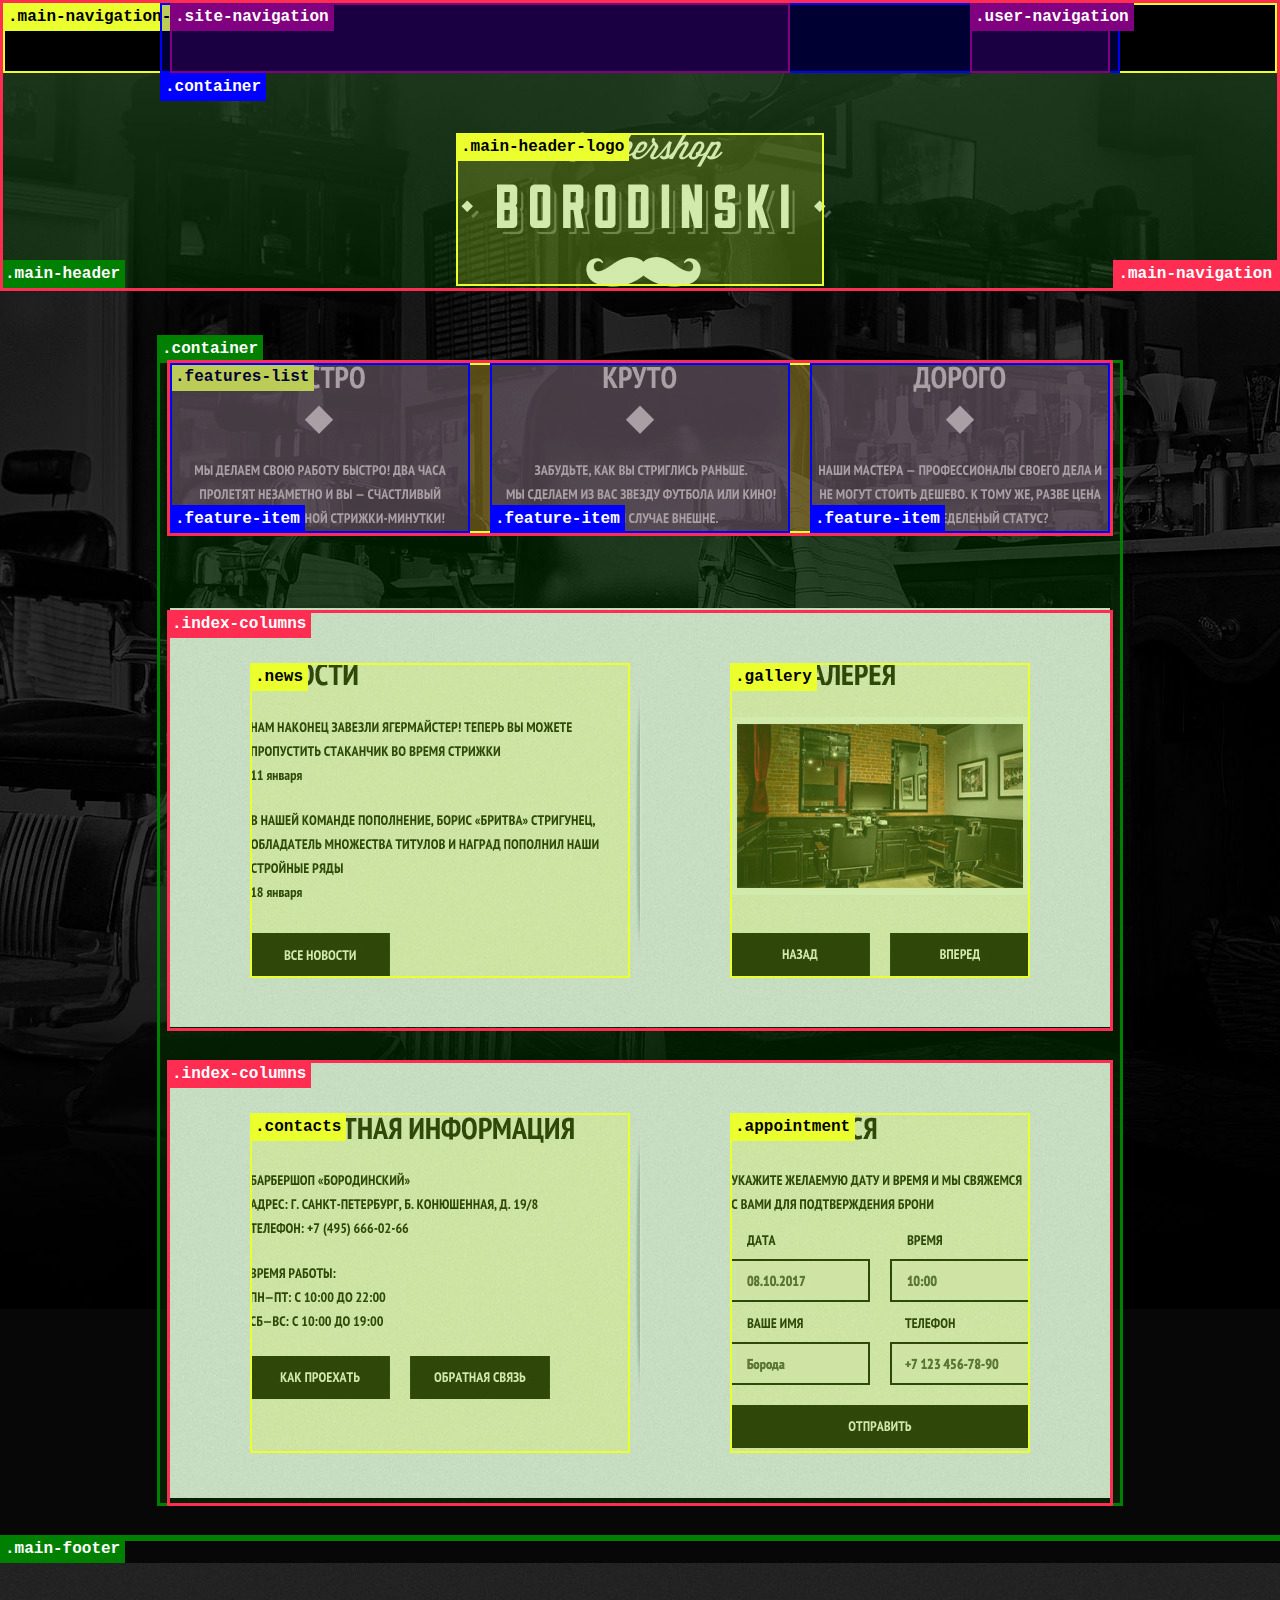
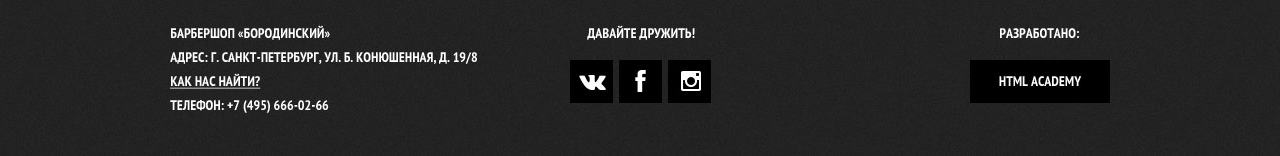
==== index.html @ cd0ef3d3 "Возвращаем в разметку footer." ====
<!DOCTYPE html>
<html lang="ru">
<head>
  <meta charset="UTF-8">
  <title>Барбершоп «Бородинский»</title>
  <link href="https://fonts.googleapis.com/css?family=PT+Sans+Narrow:400,700&amp;subset=latin,cyrillic" rel="stylesheet">
  <link href="css/normalize.css" rel="stylesheet">
  <link rel="stylesheet" href="css/style.css">
  <link href="css/outline.css" rel="stylesheet">

</head>

<body>

  <header class="main-header">
    <nav class="main-navigation">
      <a class="main-header-logo"></a>
      <div class="main-navigation-wrapper">
        <div class="container">
          <ul class="site-navigation"></ul>
          <ul class="user-navigation"></ul>
        </div>
      </div>
    </nav>
  </header>

  <main class="container">
    <section class="features">
      <ul class="features-list">
        <li class="feature-item"></li>
        <li class="feature-item"></li>
        <li class="feature-item"></li>
      </ul>
    </section>
    
    <div class="index-columns">
      <section class="news"></section>
      <section class="gallery"></section>
    </div>

    <div class="index-columns">
      <section class="contacts"></section>
      <section class="appointment"></section>
    </div>
   
  </main>

  <footer class="main-footer">
  </footer>
  
  </body>
  </html>
---- css/style.css ----
body {
    margin: 0;
    padding: 0;
  
    font-family: "PT Sans Narrow", Arial, sans-serif;
    font-size: 14px;
    line-height: 24px;
    font-weight: 700;
    color: #ffffff;
    text-transform: uppercase;
    
    background-color: #000000;
    background-image: url("../img/bg.jpg");
    background-position: top center;
    background-repeat: no-repeat;
}

a {
text-decoration: none;
}

.main-navigation {
    font-size: 16px;
    line-height: 20px;
    color: #ffffff;
  
    background-color: #000000;
}

.site-navigation,
.user-navigation {
  list-style: none;
}

.site-navigation a,
.user-navigation a {
  color: #ffffff;
}

.site-navigation a:hover,
.site-navigation a:focus,
.user-navigation a:hover,
.user-navigation a:focus {
  background-color: #242424;
}

.features-list {
    list-style: none;
}

.feature-item {
    text-align: center;
}
  
.feature-item h3 {
    font-size: 30px;
    line-height: 42px;
}

.index-columns {
    color: #000000;
  
    background-color: #f8f5f2;
    background-image: url("img/pattern-light.jpg");
    background-position: 0 0;
    background-repeat: repeat;
}
  
.index-columns h2 {
    font-size: 30px;
    line-height: 42px;
}

.news-list {
    list-style: none;
}
  
.news-item time {
    text-transform: none;
}

.gallery-content {
    background-color: #cccccc;
    border: 7px solid #ffffff;
}

.appointment-item input {
    font: inherit;
  
    background-color: transparent;
    border: 2px solid #000000;
}

.appointment-item input:focus {
    border-color: #663d15;
}

.page-title {
    font-size: 30px;
    line-height: 42px;
}

.breadcrumbs {
    list-style: none;
}

.breadcrumbs a {
    color: #000000;
}
  
.breadcrumbs a:hover,
.breadcrumbs a:focus {
    text-decoration: underline;
}
  
.breadcrumbs-current {
    color: #aba9a7;
}

.filter fieldset {
    border: none;
}

.filter legend {
    font-size: 24px;
    line-height: 30px;
}

.filter ul {
    list-style: none;
    line-height: 18px;
}

.filter-input:hover + label,
.filter-input:focus + label {
  color: #663d15;
}

.filter-input:disabled + label {
  color: #000000;

  opacity: 0.5;
}

.catalog-list {
    list-style: none;
}
  
.catalog-item {
    background-color: #f8f8f8;
    box-shadow: 0 0 10px rgba(0, 0, 0, 0.1);
}
  
.catalog-item:hover {
    box-shadow: 0 0 10px rgba(0, 0, 0, 0.2);
}

.catalog-item a {
    color: #000000;
}
  
.catalog-item h3 {
    font-size: 14px;
    line-height: 18px;
}

.catalog-category {
    text-transform: none;
}

.catalog-item-price b {
    font-size: 14px;
    line-height: 20px;
    text-align: center;
  
    background-color: #e5e5e5;
}

.catalog-item-price .button {
    line-height: 20px;
    color: #ffffff;
}

.pagination-list {
    list-style: none;
}

.pagination-item a {
    color: #ffffff;
  
    background-color: #000000;
}

.pagination-item a:hover,
.pagination-item a:focus,
.pagination-item a:active {
  background-color: #663d15;
}

.pagination-item-current a {
    color: #000000;
  
    background-color: #ffffff;
}
  
.pagination-item-current a:hover,
.pagination-item-current a:focus,
.pagination-item-current a:active {
    color: #000000;
  
    background-color: #ffffff;
}

.product-photo-preview {
    list-style: none;
}

.product-photo-preview li {
    box-shadow: 0 0 10px 2px rgba(0, 0, 0, 0.1);
}
  
.product-photo-full {
    box-shadow: 0 0 10px 2px rgba(0, 0, 0, 0.1);
}

.product-article {
    text-align: right;
    color: #aeaeae;
}

.product-price b {
    line-height: 20px;
    text-align: center;
  
    background-color: #e5e5e5;
}

.product-info h3 {
    font-size: 24px;
    line-height: 30px;
}
  
.product-info ul {
    list-style: none;
}

.button {
    font: inherit;
  
    text-align: center;
    color: #ffffff;
    vertical-align: middle;
    text-transform: uppercase;
  
    background-color: #000000;
    border: none;
}

.button:hover,
.button:focus,
.button:active {
  background-color: #663d15;
}

.main-footer {
    color: #ffffff;
  
    background-color: #212121;
    background-image: url("img/pattern-dark.jpg");
    background-position: 0 0;
    background-repeat: repeat;
}

.footer-contacts a {
    color: #ffffff;
    text-decoration: underline;
}
  
.footer-contacts a:hover,
.footer-contacts a:focus {
    text-decoration: none;
}

.footer-social {
    text-align: center;
}
  
.footer-social ul {
    list-style: none;
}
  
.social-button {
    color: #ffffff;
}

.footer-copyright {
    text-align: center;
}
  
.footer-copyright .button:hover,
.footer-copyright .button:focus {
    color: #000000;
  
    background-color: #ffffff;
}

.modal {
    color: #000000;
  
    background-color: #f8f3f0;
    background-image: url("img/pattern-light.jpg");
    background-position: 0 0;
    background-repeat: repeat;
}

.modal h2 {
    font-size: 30px;
    line-height: 42px;
}

.login-form input[type="text"],
.login-form input[type="password"] {
  font: inherit;
  color: #000000;
  text-transform: uppercase;

  background-color: #f9f6f3;
  border: 2px solid #000000;
}

.login-form input:focus {
    border-color: #663d15;
}
  
.login-checkbox:hover,
.login-checkbox:focus {
    color: #663d15;
}

.restore {
    color: #000000;
    text-decoration: underline;
}
  
.restore:hover,
.restore:focus {
    text-decoration: none;
}

.inner-page {
    color: #000000;
  
    background-color: #f9f6f3;
    background-image: url("img/pattern-light.jpg");
    background-position: 0 0;
    background-repeat: repeat;
}

/* ----- Сеточные стили ----- */


html,
body {
  min-width: 1122px;
  min-height: 1750px;
}

body {
  /* Временно для сетки */
  background-image: url('../img/barbershop-index-grid.jpg');
  background-size: 1372px auto;
  background-repeat: no-repeat;
}

.container {
    width: 940px;
    margin: 0 auto;
    padding: 0 10px;
}

.main-header {
    margin-bottom: 75px;
  
    /* Временно для сетки */
    min-height: 285px;
}

.main-navigation {
    display: flex;
    flex-direction: column;
    align-items: center;
    /* Временно для сетки */
    min-height: 285px;
    background-color: transparent;
}

.main-header-logo {
    order: 2;
    width: 368px;
    height: 153px;
    
    /* Временно для сетки */
    /* display: block;*/
}

.main-navigation-wrapper {
    width: 100%;
    margin-bottom: 60px;

    background-color: #000000;
    
    /* Временно для сетки */
    min-height: 70px;
}

.main-navigation-wrapper .container {
    display: flex;
    justify-content: space-between;
}

.site-navigation {
    width: 620px;
    margin: 0;
    padding: 0;
    
    list-style: none;
    
    /* Временно для сетки */
    min-height: 70px;
}
  
  .user-navigation {
    width: 140px;
    margin: 0;
    padding: 0;
    
    list-style: none;
    
    /* Временно для сетки */
    min-height: 70px;
}

.features {
    margin-bottom: 80px;
}

.features-list {
    display: flex;
    justify-content: space-between; 
    margin: 0;
    padding: 0;

  list-style: none;
  
    /* Временно для сетки */
    min-height: 170px;
}

.feature-item {
    width: 300px;

    /* Временно для сетки */
    min-height: 170px;
}

.index-columns {
    display: flex;
    justify-content: space-between;
    padding: 50px 80px;
    margin-bottom: 35px;
    /* Временно для сетки */
    background-image: none;
    background-color: transparent;
}
   
   
.news {
    width: 380px;
  
    /* Временно для сетки */
    min-height: 315px;
}
  
.gallery {
    width: 300px;
  
    /* Временно для сетки */
    min-height: 315px;
}

.contacts {
    width: 380px;
  
    /* Временно для сетки */
    min-height: 295px;
}
  
.appointment {
    width: 300px;
  
    /* Временно для сетки */
    min-height: 340px;
}
---- css/outline.css ----
/*======================================
 Системное оформление - не изменять
=======================================*/

body {
  padding: 3px;
}

body > *,
body > * > *,
body > * > * > *,
body > * > * > * > *,
body > * > * > * > * > * {
  position: relative;
}

body > *::before,
body > * > *::before,
body > * > * > *::before,
body > * > * > * > *::before,
body > * > * > * > * > *::before {
  content: "";
  position: absolute;

  height: 24px;
  padding: 2px 5px;

  font-weight: bold;
  font-size: 16px;
  line-height: 24px;
  text-transform: lowercase;
  font-family: "Courier New", monotype;
  white-space: nowrap;
}

body > *::before {
  top: -3px;
  left: -3px;
}

body > * > *::before {
  top: -3px;
  left: -3px;
}

body > * > * > *::before {
  top: 0;
  left: 0;
}

body > * > * > * > *::before {
  top: 0;
  left: 0;
}

body > * > * > * > * > *::before {
  top: 0;
  left: 0;
}

body > * {
  background: rgba(0, 128, 0, 0.2);
  box-shadow: 0 0 0 3px green;
}

body > *::before {
  color: white;

  background: green;
}

body > * > * {
  background: rgba(255, 45, 82, 0.2);
  box-shadow: 0 0 0 3px rgb(255, 45, 82);
}

body > * > *::before {
  color: white;

  background: rgb(255, 45, 82);
}

body > * > * > * {
  background: rgba(234, 255, 45, 0.2);
  box-shadow: inset 0 0 0 2px rgb(234, 255, 45);
}

body > * > * > *::before {
  color: black;

  background: rgb(234, 255, 45);
}

body > * > * > * > * {
  background: rgba(0, 0, 255, 0.2);
  box-shadow: inset 0 0 0 2px blue;
}

body > * > * > * > *::before {
  color: white;

  background: blue;
}

body > * > * > * > * > * {
  background: rgba(128, 0, 128, 0.2);
  box-shadow: inset 0 0 0 2px purple;
}

body > * > * > * > * > *::before {
  color: white;

  background: purple;
}

.main-header::before {
  content: ".main-header";
  top: auto;
  bottom: 0;
}

.container::before {
  content: ".container";
}

main.container::before {
  content: ".container";
  top: -28px;
}

.main-header .container::before {
  top: auto;
  bottom: -28px;
}

.main-navigation::before {
  content: ".main-navigation";
  top: auto;
  left: auto;
  bottom: 0;
  right: 0;
}

.main-navigation-wrapper::before {
  content: ".main-navigation-wrapper";
}

.site-navigation::before {
  content: ".site-navigation";
}

.user-navigation::before {
  content: ".user-navigation";
}

.main-header-logo::before {
  content: ".main-header-logo";
}

.features::before {
  content: ".features";
}

.features-list::before {
  content: ".features-list";
}

.feature-item::before {
  content: ".feature-item";
  top: auto;
  bottom: 0;
}

.index-columns::before {
  content: ".index-columns";
}

.news::before {
  content: ".news";
}

.gallery::before {
  content: ".gallery";
}

.contacts::before {
  content: ".contacts";
}

.appointment::before {
  content: ".appointment";
}

.main-footer::before {
  content: ".main-footer";
}

.main-footer .container::before {
  top: -28px;
}

.footer-contacts::before {
  content: ".footer-contacts";
}

.footer-social::before {
  content: ".footer-social";
}

.footer-copyright::before {
  content: ".footer-copyright";
}

.breadcrumbs::before {
  content: ".breadcrumbs";
}

.page-title::before {
  content: ".page-title";
}

.catalog-columns::before {
  content: ".catalog-columns";
  top: -28px;
}

.filters::before {
  content: ".filters";
}

.catalog::before {
  content: '.catalog';
}

.catalog-list::before {
  content: ".catalog-list";
}

.catalog-item::before {
  content: ".catalog-item";
  top: auto;
  bottom: 0;
}

.pagination-list::before {
  content: ".pagination-list";
}

.product-photos::before {
  content: ".product-photos";
}

.product-info::before {
  content: ".product-info";
}
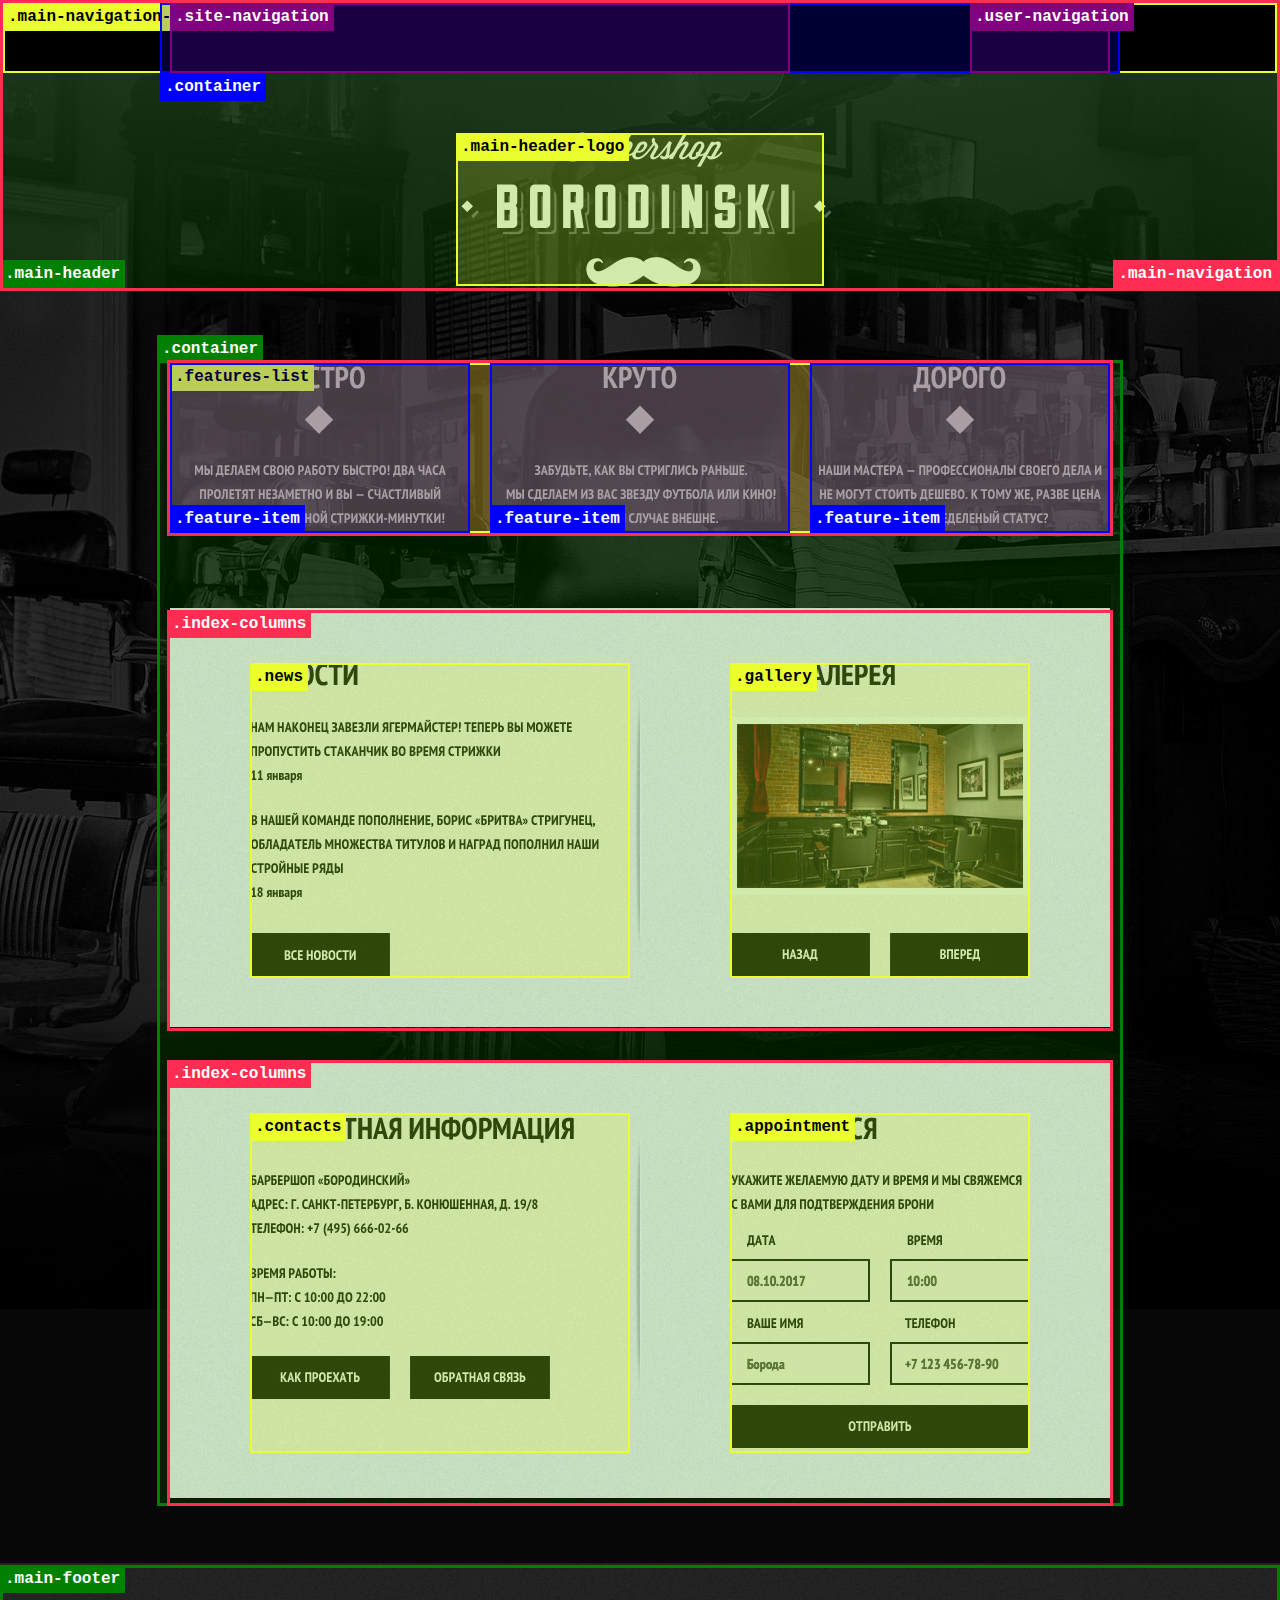
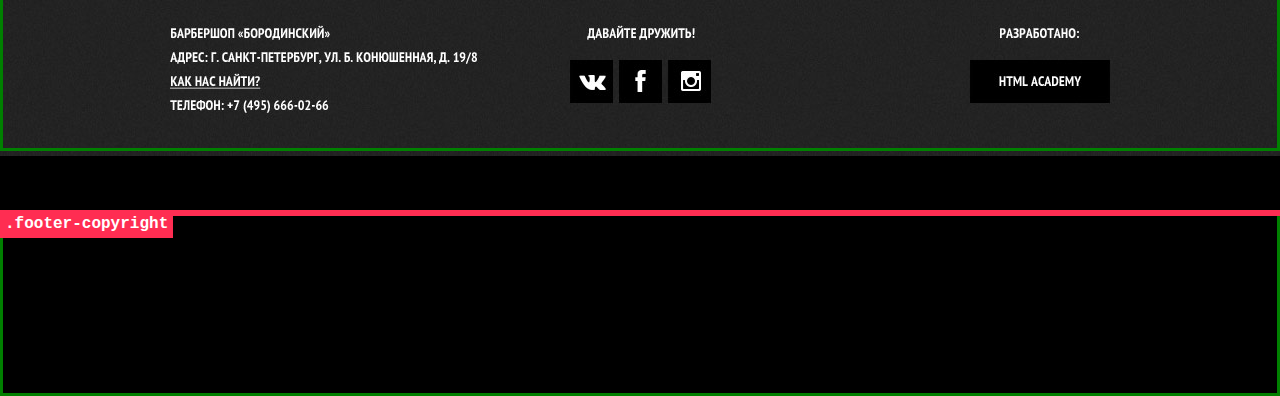
==== commit f7530ba3: "Возвращаем в разметку содержимое этого раздела." ====
--- a/index.html
+++ b/index.html
@@ -46,6 +46,10 @@
   </main>
 
   <footer class="main-footer">
+  </footer><footer class="main-footer">
+    <p class="footer-contacts"></p>
+    <div class="footer-social"></div>
+    <p class="footer-copyright"></p>
   </footer>
   
   </body>
--- a/css/style.css
+++ b/css/style.css
@@ -500,4 +500,12 @@
   
     /* Временно для сетки */
     min-height: 340px;
-}+}
+
+.main-footer {
+    margin-top: 65px;
+ 
+    /* Временно для сетки */
+    background: none;
+    min-height: 180px;
+ }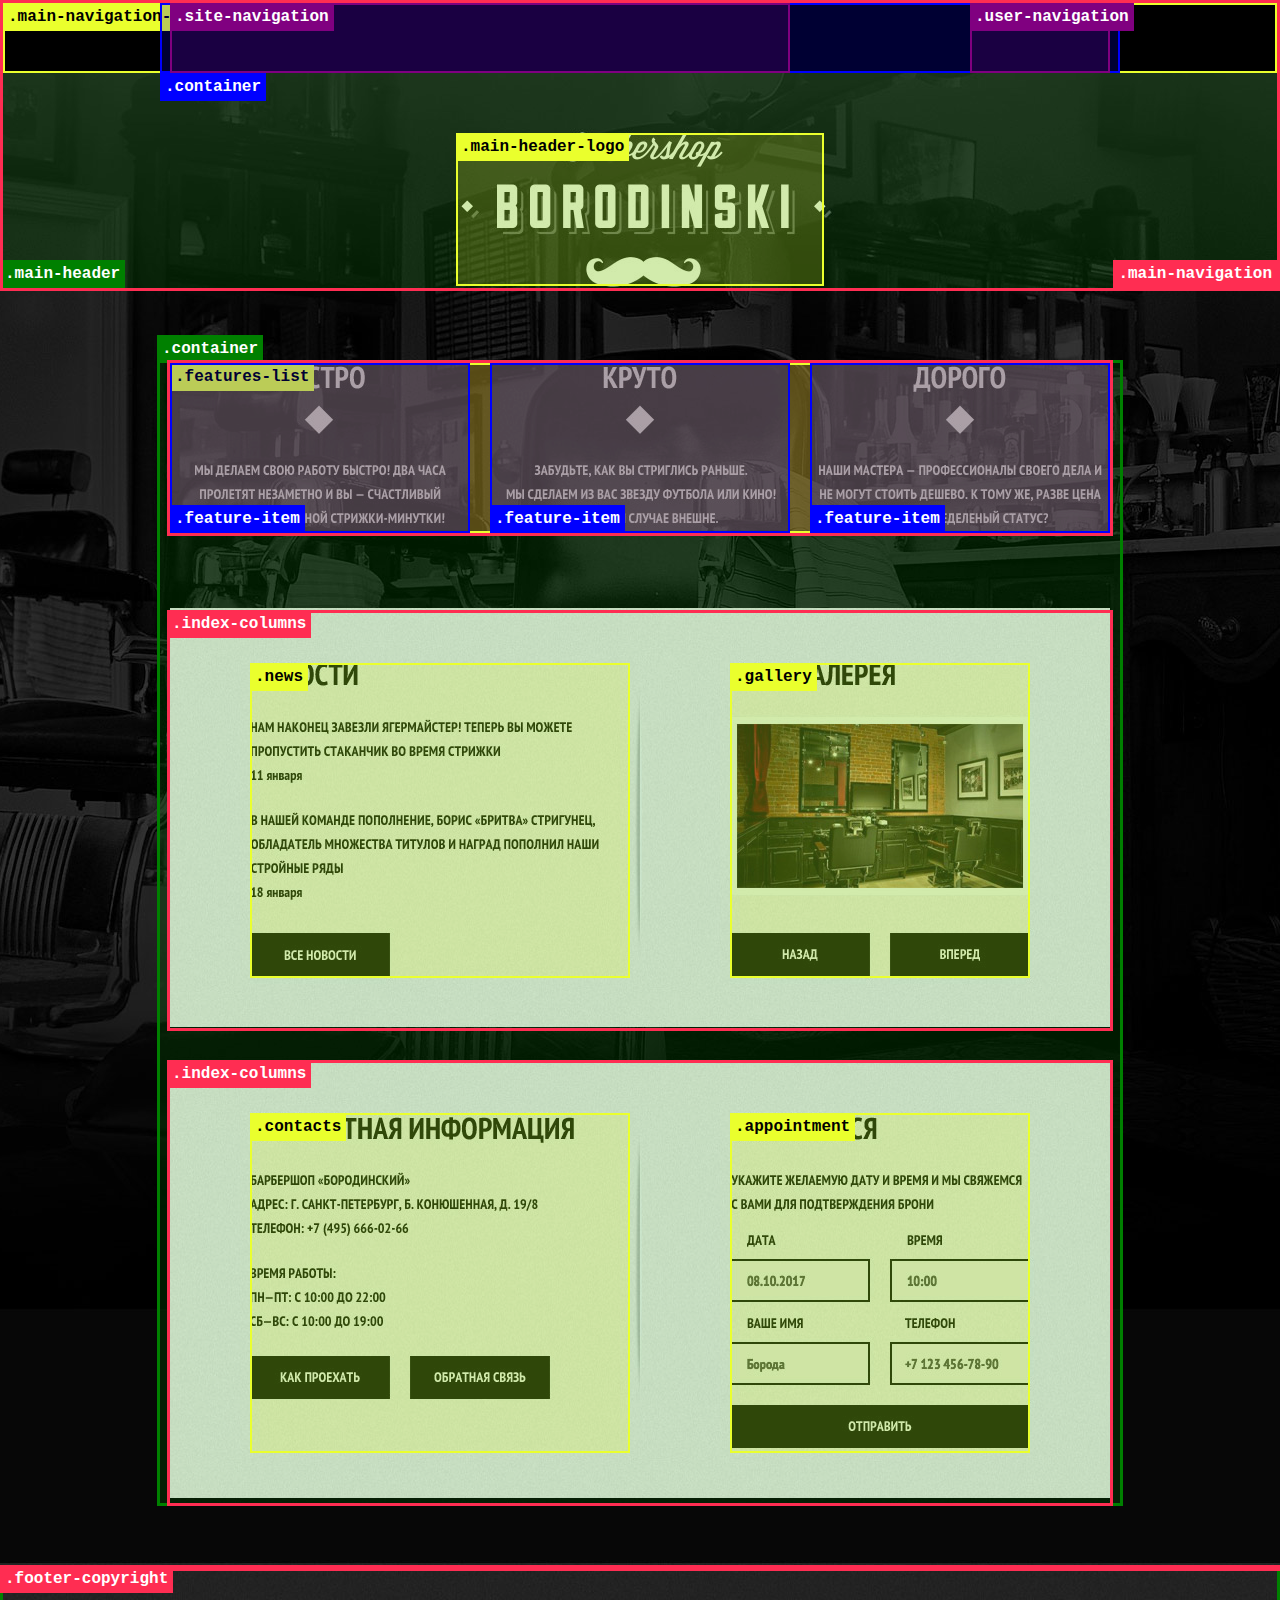
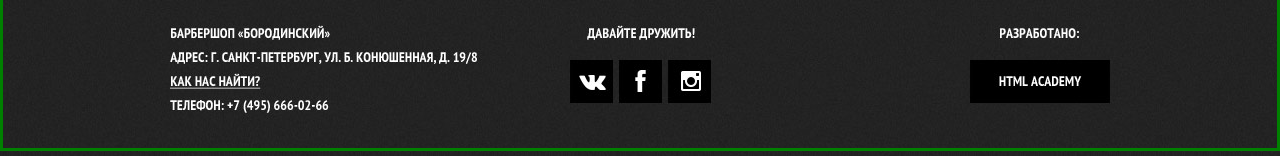
==== commit afd023c6: "Возвращаем в разметку содержимое этого раздела." ====
--- a/index.html
+++ b/index.html
@@ -46,7 +46,6 @@
   </main>
 
   <footer class="main-footer">
-  </footer><footer class="main-footer">
     <p class="footer-contacts"></p>
     <div class="footer-social"></div>
     <p class="footer-copyright"></p>
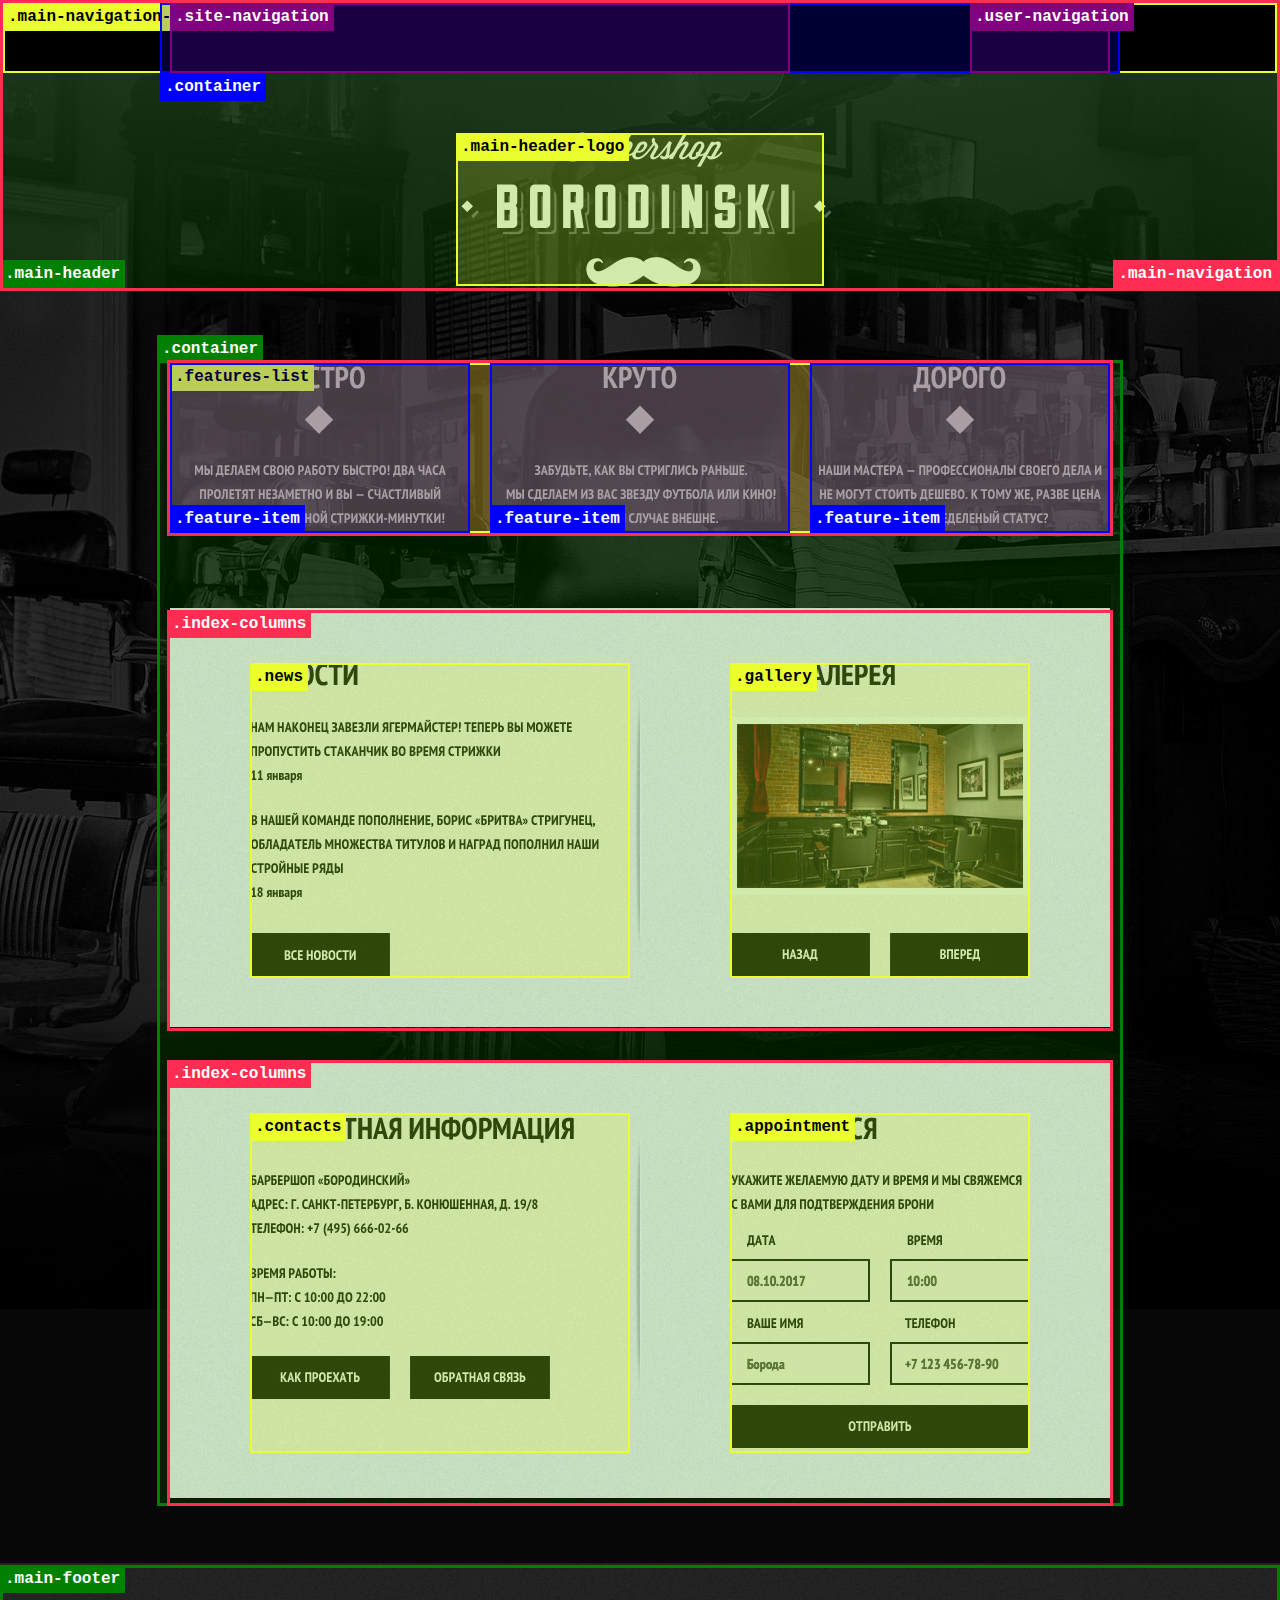
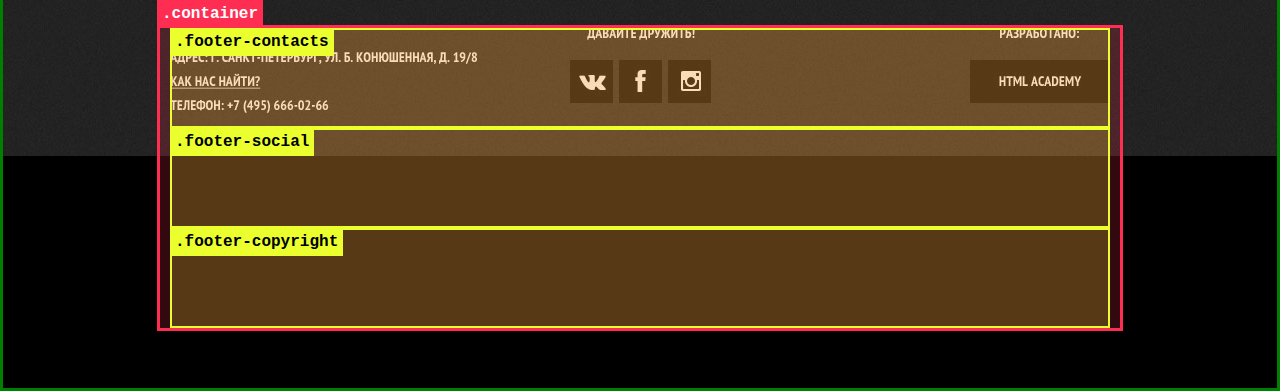
==== commit 378898bf: "Чтобы расположить элементы, как в макете, необходимо добавить обертку, которая будет служить контейн" ====
--- a/index.html
+++ b/index.html
@@ -46,9 +46,11 @@
   </main>
 
   <footer class="main-footer">
-    <p class="footer-contacts"></p>
-    <div class="footer-social"></div>
-    <p class="footer-copyright"></p>
+    <div class="container">
+      <p class="footer-contacts"></p>
+      <div class="footer-social"></div>
+      <p class="footer-copyright"></p>
+    </div>
   </footer>
   
   </body>
--- a/css/style.css
+++ b/css/style.css
@@ -503,9 +503,29 @@
 }
 
 .main-footer {
+    padding: 60px 0;
     margin-top: 65px;
  
     /* Временно для сетки */
     background: none;
     min-height: 180px;
- }+ }
+
+ .footer-contacts {
+    margin: 0;
+  
+    /* Временно для сетки */
+    min-height: 100px;
+}
+  
+.footer-social {
+    /* Временно для сетки */
+    min-height: 100px;
+}
+  
+.footer-copyright {
+    margin: 0;
+  
+    /* Временно для сетки */
+    min-height: 100px;
+}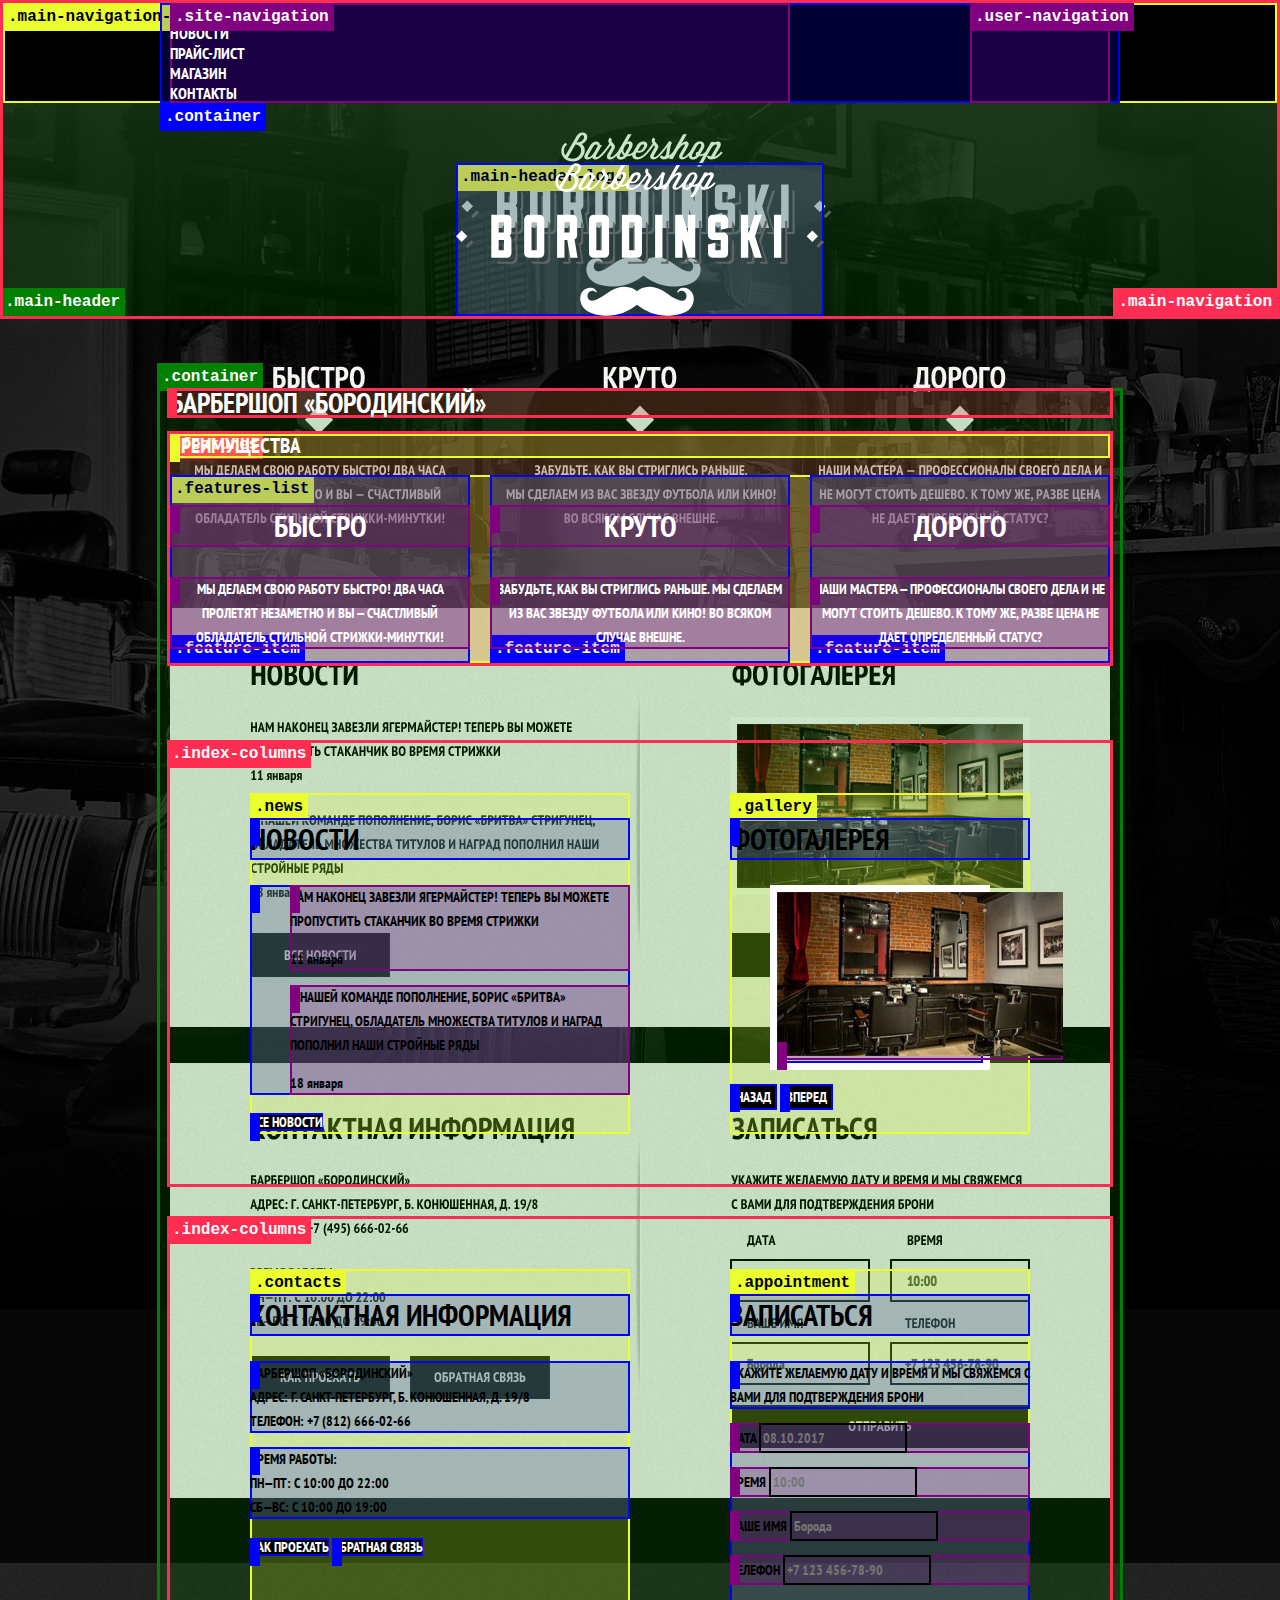
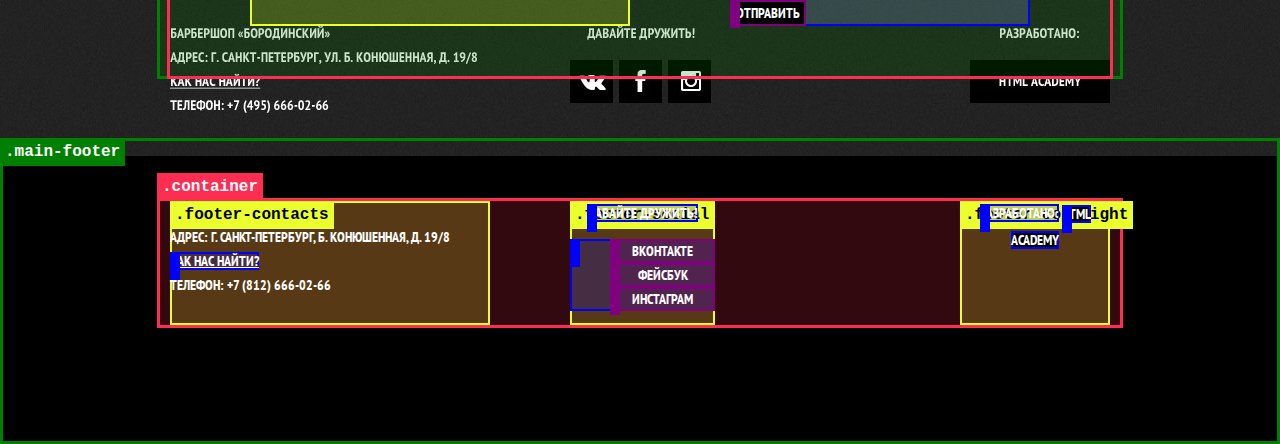
==== commit 2e1dbb0d: "Теперь вернем всю разметку страницы" ====
--- a/index.html
+++ b/index.html
@@ -14,42 +14,137 @@
 
   <header class="main-header">
     <nav class="main-navigation">
-      <a class="main-header-logo"></a>
+      <a class="main-header-logo">
+        <img src="img/index-logo.svg" width="368" height="153" alt="Логотип барбершопа «Бородинский»">
+      </a>
       <div class="main-navigation-wrapper">
         <div class="container">
-          <ul class="site-navigation"></ul>
-          <ul class="user-navigation"></ul>
+          <ul class="site-navigation">
+            <li><a href="info.html">Информация</a></li>
+            <li><a href="news.html">Новости</a></li>
+            <li><a href="price.html">Прайс-лист</a></li>
+            <li><a href="catalog.html">Магазин</a></li>
+            <li><a href="contacts.html">Контакты</a></li>
+          </ul>
+          <ul class="user-navigation">
+            <li><a class="login-link" href="login.html">Вход</a></li>
+          </ul>
         </div>
       </div>
     </nav>
   </header>
-
+  
   <main class="container">
+    
+    <h1 class="visually-hidden">Барбершоп «Бородинский»</h1>
+    
     <section class="features">
+      <h2 class="visually-hidden">Преимущества</h2>
       <ul class="features-list">
-        <li class="feature-item"></li>
-        <li class="feature-item"></li>
-        <li class="feature-item"></li>
+        <li class="feature-item">
+          <h3>Быстро</h3>
+          <p>Мы делаем свою работу быстро! Два часа пролетят незаметно и вы — счастливый обладатель стильной стрижки-минутки!</p>
+        </li>
+        <li class="feature-item">
+          <h3>Круто</h3>
+          <p>Забудьте, как вы стриглись раньше. Мы сделаем из вас звезду футбола или кино! Во всяком случае внешне.</p>
+        </li>
+        <li class="feature-item">
+          <h3>Дорого</h3>
+          <p>Наши мастера — профессионалы своего дела и не могут стоить дешево. К тому же, разве цена не дает определенный статус?</p>
+        </li>
       </ul>
     </section>
     
     <div class="index-columns">
-      <section class="news"></section>
-      <section class="gallery"></section>
+      <section class="news">
+        <h2>Новости</h2>
+        <ul class="news-list">
+          <li class="news-item">
+            <p>Нам наконец завезли Ягермайстер! Теперь вы можете пропустить стаканчик во время стрижки</p>
+            <time datetime="2016-01-11">11 января</time>
+          </li>
+          <li class="news-item">
+            <p>В нашей команде пополнение, Борис «Бритва» Стригунец, обладатель множества титулов и наград пополнил наши стройные ряды</p>
+            <time datetime="2016-01-18">18 января</time>
+          </li>
+        </ul>
+        <a class="button" href="news.html">Все новости</a>
+      </section>
+  
+      <section class="gallery">
+        <h2>Фотогалерея</h2>
+        <figure class="gallery-content">
+          <a href="#"><img src="img/studio.jpg" width="286" height="164" alt="Интерьер"></a>
+        </figure>
+        <button class="button gallery-button gallery-button-back" type="button">Назад</button>
+        <button class="button gallery-button gallery-button-next" type="button">Вперед</button>
+      </section>
     </div>
-
+  
     <div class="index-columns">
-      <section class="contacts"></section>
-      <section class="appointment"></section>
+      <section class="contacts">
+        <h2>Контактная информация</h2>
+        <p>
+          Барбершоп «Бородинский»<br>
+          Адрес: г. Санкт-Петербург, Б. Конюшенная, д. 19/8<br>
+          Телефон: +7 (812) 666-02-66
+        </p>
+        <p>
+          Время работы:<br>
+          пн—пт: с 10:00 до 22:00<br>
+          сб—вс: с 10:00 до 19:00
+        </p>
+        <a class="button" href="map.html">Как проехать</a>
+        <a class="button" href="contacts.html">Обратная связь</a>
+      </section>
+  
+      <section class="appointment">
+        <h2>Записаться</h2>
+        <p class="appointment-info">Укажите желаемую дату и время и мы свяжемся с вами для подтверждения брони</p>
+        <form class="appointment-form" action="https://echo.htmlacademy.ru" method="post">
+          <p class="appointment-item">
+            <label for="appointment-date">Дата</label>
+            <input id="appointment-date" type="text" name="date" value="" placeholder="08.10.2017">
+          </p>
+          <p class="appointment-item">
+            <label for="appointment-time">Время</label>
+            <input id="appointment-time" type="text" name="time" value="" placeholder="10:00">
+          </p>
+          <p class="appointment-item">
+            <label for="appointment-name">Ваше имя</label>
+            <input id="appointment-name" type="text" name="name" value="" placeholder="Борода">
+          </p>
+          <p class="appointment-item">
+            <label for="appointment-phone">Телефон</label>
+            <input id="appointment-phone" type="tel" name="phone" value="" placeholder="+7 123 456-78-90">
+          </p>
+          <button class="button" type="submit">Отправить</button>
+        </form>
+      </section>
     </div>
-   
+  
   </main>
-
+  
   <footer class="main-footer">
     <div class="container">
-      <p class="footer-contacts"></p>
-      <div class="footer-social"></div>
-      <p class="footer-copyright"></p>
+      <p class="footer-contacts">
+      Барбершоп «Бородинский»<br>
+      Адрес: г. Санкт-Петербург, Б. Конюшенная, д. 19/8<br>
+      <a href="map.html">Как нас найти?</a><br>
+      Телефон: +7 (812) 666-02-66
+    </p>
+    <div class="footer-social">
+      <b>Давайте дружить!</b>
+      <ul>
+        <li><a class="social-button" href="#">Вконтакте</a></li>
+        <li><a class="social-button" href="#">Фейсбук</a></li>
+        <li><a class="social-button" href="#">Инстаграм</a></li>
+      </ul>
+    </div>
+    <p class="footer-copyright">
+      <b>Разработано:</b> <a class="button" href="https://htmlacademy.ru">HTML Academy</a>
+    </p>
     </div>
   </footer>
   
--- a/css/style.css
+++ b/css/style.css
@@ -511,20 +511,30 @@
     min-height: 180px;
  }
 
+ .main-footer .container {
+    display: flex;
+}
+
  .footer-contacts {
+    width: 320px;
     margin: 0;
+    margin-right: 80px;
   
     /* Временно для сетки */
     min-height: 100px;
 }
   
 .footer-social {
+    width: 145px;
+  
     /* Временно для сетки */
     min-height: 100px;
 }
   
 .footer-copyright {
+    width: 150px;
     margin: 0;
+    margin-left: auto;
   
     /* Временно для сетки */
     min-height: 100px;
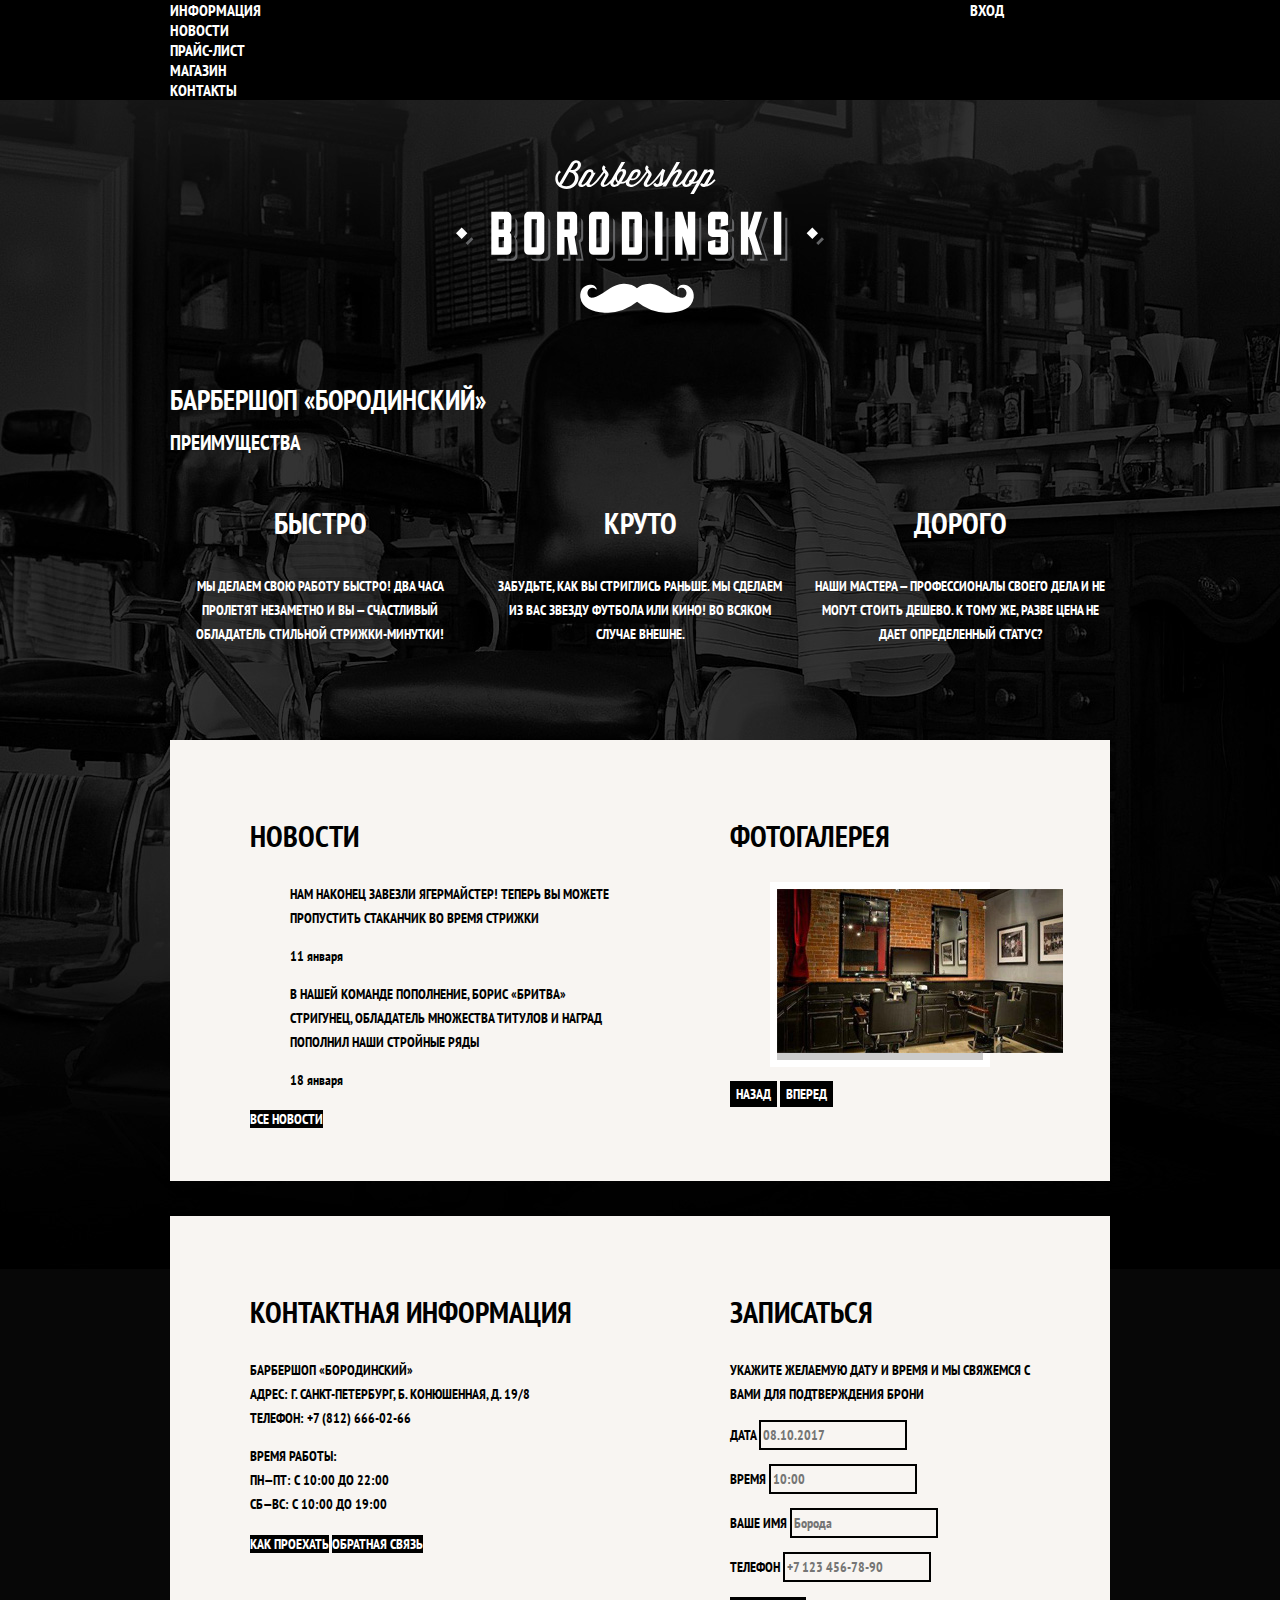
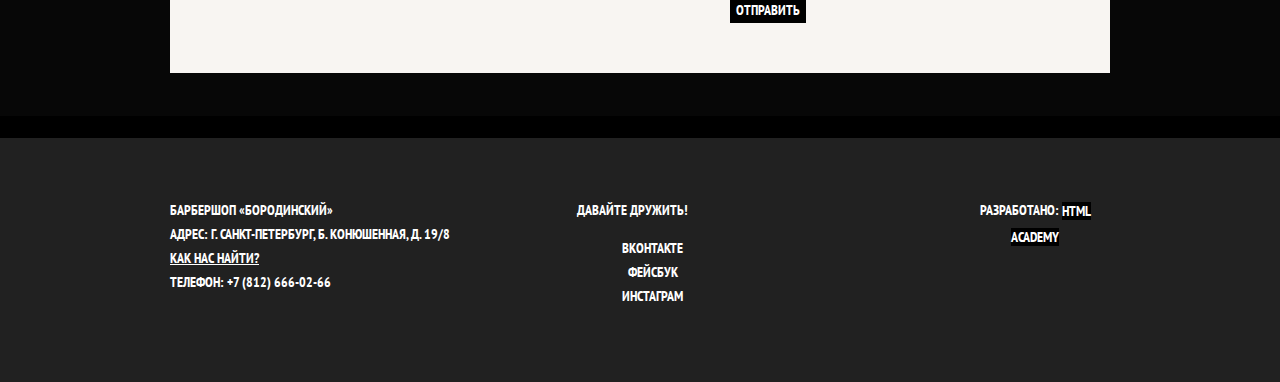
==== commit 676d5821: "Объединим все стили в общий файл, уберем вспомогательный фон и файл с подсветкой блоков." ====
--- a/index.html
+++ b/index.html
@@ -6,7 +6,7 @@
   <link href="https://fonts.googleapis.com/css?family=PT+Sans+Narrow:400,700&amp;subset=latin,cyrillic" rel="stylesheet">
   <link href="css/normalize.css" rel="stylesheet">
   <link rel="stylesheet" href="css/style.css">
-  <link href="css/outline.css" rel="stylesheet">
+  
 
 </head>
 
--- a/css/style.css
+++ b/css/style.css
@@ -8,534 +8,399 @@
     font-weight: 700;
     color: #ffffff;
     text-transform: uppercase;
-    
+  
     background-color: #000000;
     background-image: url("../img/bg.jpg");
     background-position: top center;
     background-repeat: no-repeat;
-}
-
-a {
-text-decoration: none;
-}
-
-.main-navigation {
+  }
+  
+  .inner-page {
+    color: #000000;
+  
+    background-color: #f9f6f3;
+    background-image: url("img/pattern-light.jpg");
+    background-position: 0 0;
+    background-repeat: repeat;
+  }
+  
+  .main-header {
+    margin-bottom: 75px;
+  }
+  
+  a {
+    text-decoration: none;
+  }
+  
+  .button {
+    font: inherit;
+  
+    text-align: center;
+    color: #ffffff;
+    vertical-align: middle;
+    text-transform: uppercase;
+  
+    background-color: #000000;
+    border: none;
+  }
+  
+  .button:hover,
+  .button:focus,
+  .button:active {
+    background-color: #663d15;
+  }
+  
+  .main-navigation {
+    display: flex;
+    flex-direction: column;
+    align-items: center;
+    
     font-size: 16px;
     line-height: 20px;
     color: #ffffff;
   
+    background-color: transparent;
+  }
+  
+  .main-header-logo {
+    order: 2;
+    width: 368px;
+    height: 153px;
+  }
+  
+  .main-navigation-wrapper {
+    width: 100%;
+    margin-bottom: 60px;
+    
     background-color: #000000;
-}
-
-.site-navigation,
-.user-navigation {
-  list-style: none;
-}
-
-.site-navigation a,
-.user-navigation a {
-  color: #ffffff;
-}
-
-.site-navigation a:hover,
-.site-navigation a:focus,
-.user-navigation a:hover,
-.user-navigation a:focus {
-  background-color: #242424;
-}
-
-.features-list {
-    list-style: none;
-}
-
-.feature-item {
-    text-align: center;
-}
-  
-.feature-item h3 {
+  }
+  
+  .main-navigation-wrapper .container {
+    display: flex;
+    justify-content: space-between;
+  }
+  
+  
+  .site-navigation,
+  .user-navigation {
+    list-style: none;
+    margin: 0;
+    padding: 0;
+  }
+  
+  .site-navigation {
+    width: 620px;
+  }
+  
+  .user-navigation {
+    width: 140px;
+  }
+  
+  .site-navigation a,
+  .user-navigation a {
+    color: #ffffff;
+  }
+  
+  .site-navigation a:hover,
+  .site-navigation a:focus,
+  .user-navigation a:hover,
+  .user-navigation a:focus {
+    background-color: #242424;
+  }
+  
+  .container {
+    width: 940px;
+    margin: 0 auto;
+    padding: 0 10px;
+  }
+  
+  .features {
+    margin-bottom: 80px;
+  }
+  
+  .features-list {
+    display: flex;
+    justify-content: space-between;
+    margin: 0;
+    padding: 0;
+  
+    list-style: none;
+  }
+  
+  .feature-item {
+    width: 300px;
+    text-align: center;
+  }
+  
+  .feature-item h3 {
     font-size: 30px;
     line-height: 42px;
-}
-
-.index-columns {
+  }
+  
+  .index-columns {
+    display: flex;
+    justify-content: space-between;
+    padding: 50px 80px;
+    margin-bottom: 35px;
+    
     color: #000000;
   
     background-color: #f8f5f2;
     background-image: url("img/pattern-light.jpg");
     background-position: 0 0;
     background-repeat: repeat;
-}
-  
-.index-columns h2 {
+  }
+  
+  .index-columns h2 {
     font-size: 30px;
     line-height: 42px;
-}
-
-.news-list {
-    list-style: none;
-}
-  
-.news-item time {
+  }
+  
+  .news {
+    width: 380px;
+  }
+  
+  .news-list {
+    list-style: none;
+  }
+  
+  .news-item time {
     text-transform: none;
-}
-
-.gallery-content {
+  }
+  
+  .gallery {
+    width: 300px;
+  }
+  
+  .gallery-content {
     background-color: #cccccc;
     border: 7px solid #ffffff;
-}
-
-.appointment-item input {
+  }
+  
+  .contacts {
+    width: 380px;
+  }
+  
+  .appointment {
+    width: 300px;
+  }
+  
+  .appointment-item input {
     font: inherit;
   
     background-color: transparent;
     border: 2px solid #000000;
-}
-
-.appointment-item input:focus {
+  }
+  
+  .appointment-item input:focus {
     border-color: #663d15;
-}
-
-.page-title {
+  }
+  
+  .page-title {
     font-size: 30px;
     line-height: 42px;
-}
-
-.breadcrumbs {
-    list-style: none;
-}
-
-.breadcrumbs a {
-    color: #000000;
-}
-  
-.breadcrumbs a:hover,
-.breadcrumbs a:focus {
+  }
+  
+  .breadcrumbs {
+    list-style: none;
+  }
+  
+  .breadcrumbs a {
+    color: #000000;
+  }
+  
+  .breadcrumbs a:hover,
+  .breadcrumbs a:focus {
     text-decoration: underline;
-}
-  
-.breadcrumbs-current {
+  }
+  
+  .breadcrumbs-current {
     color: #aba9a7;
-}
-
-.filter fieldset {
+  }
+  
+  .filter fieldset {
     border: none;
-}
-
-.filter legend {
+  }
+  
+  .filter legend {
     font-size: 24px;
     line-height: 30px;
-}
-
-.filter ul {
+  }
+  
+  .filter ul {
     list-style: none;
     line-height: 18px;
-}
-
-.filter-input:hover + label,
-.filter-input:focus + label {
-  color: #663d15;
-}
-
-.filter-input:disabled + label {
-  color: #000000;
-
-  opacity: 0.5;
-}
-
-.catalog-list {
-    list-style: none;
-}
-  
-.catalog-item {
+  }
+  
+  .filter-input:hover + label,
+  .filter-input:focus + label {
+    color: #663d15;
+  }
+  
+  .filter-input:disabled + label {
+    color: #000000;
+  
+    opacity: 0.5;
+  }
+  
+  .catalog-list {
+    list-style: none;
+  }
+  
+  .catalog-item {
     background-color: #f8f8f8;
     box-shadow: 0 0 10px rgba(0, 0, 0, 0.1);
-}
-  
-.catalog-item:hover {
+  }
+  
+  .catalog-item:hover {
     box-shadow: 0 0 10px rgba(0, 0, 0, 0.2);
-}
-
-.catalog-item a {
-    color: #000000;
-}
-  
-.catalog-item h3 {
+  }
+  
+  .catalog-item a {
+    color: #000000;
+  }
+  
+  .catalog-item h3 {
     font-size: 14px;
     line-height: 18px;
-}
-
-.catalog-category {
+  }
+  
+  .catalog-category {
     text-transform: none;
-}
-
-.catalog-item-price b {
+  }
+  
+  .catalog-item-price b {
     font-size: 14px;
     line-height: 20px;
     text-align: center;
   
     background-color: #e5e5e5;
-}
-
-.catalog-item-price .button {
+  }
+  
+  .catalog-item-price .button {
     line-height: 20px;
     color: #ffffff;
-}
-
-.pagination-list {
-    list-style: none;
-}
-
-.pagination-item a {
+  }
+  
+  .pagination-list {
+    list-style: none;
+  }
+  
+  .pagination-item a {
     color: #ffffff;
   
     background-color: #000000;
-}
-
-.pagination-item a:hover,
-.pagination-item a:focus,
-.pagination-item a:active {
-  background-color: #663d15;
-}
-
-.pagination-item-current a {
+  }
+  
+  .pagination-item a:hover,
+  .pagination-item a:focus,
+  .pagination-item a:active {
+    background-color: #663d15;
+  }
+  
+  .pagination-item-current a {
     color: #000000;
   
     background-color: #ffffff;
-}
-  
-.pagination-item-current a:hover,
-.pagination-item-current a:focus,
-.pagination-item-current a:active {
+  }
+  
+  .pagination-item-current a:hover,
+  .pagination-item-current a:focus,
+  .pagination-item-current a:active {
     color: #000000;
   
     background-color: #ffffff;
-}
-
-.product-photo-preview {
-    list-style: none;
-}
-
-.product-photo-preview li {
+  }
+  
+  .product-photo-preview {
+    list-style: none;
+  }
+  
+  .product-photo-preview li {
     box-shadow: 0 0 10px 2px rgba(0, 0, 0, 0.1);
-}
-  
-.product-photo-full {
+  }
+  
+  .product-photo-full {
     box-shadow: 0 0 10px 2px rgba(0, 0, 0, 0.1);
-}
-
-.product-article {
+  }
+  
+  .product-article {
     text-align: right;
     color: #aeaeae;
-}
-
-.product-price b {
+  }
+  
+  .product-price b {
     line-height: 20px;
     text-align: center;
   
     background-color: #e5e5e5;
-}
-
-.product-info h3 {
+  }
+  
+  .product-info h3 {
     font-size: 24px;
     line-height: 30px;
-}
-  
-.product-info ul {
-    list-style: none;
-}
-
-.button {
-    font: inherit;
-  
-    text-align: center;
-    color: #ffffff;
-    vertical-align: middle;
-    text-transform: uppercase;
-  
-    background-color: #000000;
-    border: none;
-}
-
-.button:hover,
-.button:focus,
-.button:active {
-  background-color: #663d15;
-}
-
-.main-footer {
+  }
+  
+  .product-info ul {
+    list-style: none;
+  }
+  
+  .main-footer {
+    margin-top: 65px;
+    padding: 60px 0;
+    
     color: #ffffff;
   
     background-color: #212121;
     background-image: url("img/pattern-dark.jpg");
     background-position: 0 0;
     background-repeat: repeat;
-}
-
-.footer-contacts a {
-    color: #ffffff;
-    text-decoration: underline;
-}
-  
-.footer-contacts a:hover,
-.footer-contacts a:focus {
-    text-decoration: none;
-}
-
-.footer-social {
-    text-align: center;
-}
-  
-.footer-social ul {
-    list-style: none;
-}
-  
-.social-button {
-    color: #ffffff;
-}
-
-.footer-copyright {
-    text-align: center;
-}
-  
-.footer-copyright .button:hover,
-.footer-copyright .button:focus {
-    color: #000000;
-  
-    background-color: #ffffff;
-}
-
-.modal {
-    color: #000000;
-  
-    background-color: #f8f3f0;
-    background-image: url("img/pattern-light.jpg");
-    background-position: 0 0;
-    background-repeat: repeat;
-}
-
-.modal h2 {
-    font-size: 30px;
-    line-height: 42px;
-}
-
-.login-form input[type="text"],
-.login-form input[type="password"] {
-  font: inherit;
-  color: #000000;
-  text-transform: uppercase;
-
-  background-color: #f9f6f3;
-  border: 2px solid #000000;
-}
-
-.login-form input:focus {
-    border-color: #663d15;
-}
-  
-.login-checkbox:hover,
-.login-checkbox:focus {
-    color: #663d15;
-}
-
-.restore {
-    color: #000000;
-    text-decoration: underline;
-}
-  
-.restore:hover,
-.restore:focus {
-    text-decoration: none;
-}
-
-.inner-page {
-    color: #000000;
-  
-    background-color: #f9f6f3;
-    background-image: url("img/pattern-light.jpg");
-    background-position: 0 0;
-    background-repeat: repeat;
-}
-
-/* ----- Сеточные стили ----- */
-
-
-html,
-body {
-  min-width: 1122px;
-  min-height: 1750px;
-}
-
-body {
-  /* Временно для сетки */
-  background-image: url('../img/barbershop-index-grid.jpg');
-  background-size: 1372px auto;
-  background-repeat: no-repeat;
-}
-
-.container {
-    width: 940px;
-    margin: 0 auto;
-    padding: 0 10px;
-}
-
-.main-header {
-    margin-bottom: 75px;
-  
-    /* Временно для сетки */
-    min-height: 285px;
-}
-
-.main-navigation {
+  }
+  
+  .main-footer .container {
     display: flex;
-    flex-direction: column;
-    align-items: center;
-    /* Временно для сетки */
-    min-height: 285px;
-    background-color: transparent;
-}
-
-.main-header-logo {
-    order: 2;
-    width: 368px;
-    height: 153px;
-    
-    /* Временно для сетки */
-    /* display: block;*/
-}
-
-.main-navigation-wrapper {
-    width: 100%;
-    margin-bottom: 60px;
-
-    background-color: #000000;
-    
-    /* Временно для сетки */
-    min-height: 70px;
-}
-
-.main-navigation-wrapper .container {
-    display: flex;
-    justify-content: space-between;
-}
-
-.site-navigation {
-    width: 620px;
-    margin: 0;
-    padding: 0;
-    
-    list-style: none;
-    
-    /* Временно для сетки */
-    min-height: 70px;
-}
-  
-  .user-navigation {
-    width: 140px;
-    margin: 0;
-    padding: 0;
-    
-    list-style: none;
-    
-    /* Временно для сетки */
-    min-height: 70px;
-}
-
-.features {
-    margin-bottom: 80px;
-}
-
-.features-list {
-    display: flex;
-    justify-content: space-between; 
-    margin: 0;
-    padding: 0;
-
-  list-style: none;
-  
-    /* Временно для сетки */
-    min-height: 170px;
-}
-
-.feature-item {
-    width: 300px;
-
-    /* Временно для сетки */
-    min-height: 170px;
-}
-
-.index-columns {
-    display: flex;
-    justify-content: space-between;
-    padding: 50px 80px;
-    margin-bottom: 35px;
-    /* Временно для сетки */
-    background-image: none;
-    background-color: transparent;
-}
-   
-   
-.news {
-    width: 380px;
-  
-    /* Временно для сетки */
-    min-height: 315px;
-}
-  
-.gallery {
-    width: 300px;
-  
-    /* Временно для сетки */
-    min-height: 315px;
-}
-
-.contacts {
-    width: 380px;
-  
-    /* Временно для сетки */
-    min-height: 295px;
-}
-  
-.appointment {
-    width: 300px;
-  
-    /* Временно для сетки */
-    min-height: 340px;
-}
-
-.main-footer {
-    padding: 60px 0;
-    margin-top: 65px;
- 
-    /* Временно для сетки */
-    background: none;
-    min-height: 180px;
- }
-
- .main-footer .container {
-    display: flex;
-}
-
- .footer-contacts {
+  }
+  
+  .footer-contacts {
     width: 320px;
     margin: 0;
-    margin-right: 80px;
-  
-    /* Временно для сетки */
-    min-height: 100px;
-}
-  
-.footer-social {
+    margin-right: 70px;
+  }
+  
+  .footer-contacts a {
+    color: #ffffff;
+    text-decoration: underline;
+  }
+  
+  .footer-contacts a:hover,
+  .footer-contacts a:focus {
+    text-decoration: none;
+  }
+  
+  .footer-social {
     width: 145px;
-  
-    /* Временно для сетки */
-    min-height: 100px;
-}
-  
-.footer-copyright {
+    
+    text-align: center;
+  }
+  
+  .footer-social ul {
+    list-style: none;
+  }
+  
+  .social-button {
+    color: #ffffff;
+  }
+  
+  .footer-copyright {
     width: 150px;
     margin: 0;
     margin-left: auto;
-  
-    /* Временно для сетки */
-    min-height: 100px;
-}+    text-align: center;
+  }
+  
+  .footer-copyright .button:hover,
+  .footer-copyright .button:focus {
+    color: #000000;
+  
+    background-color: #ffffff;
+  }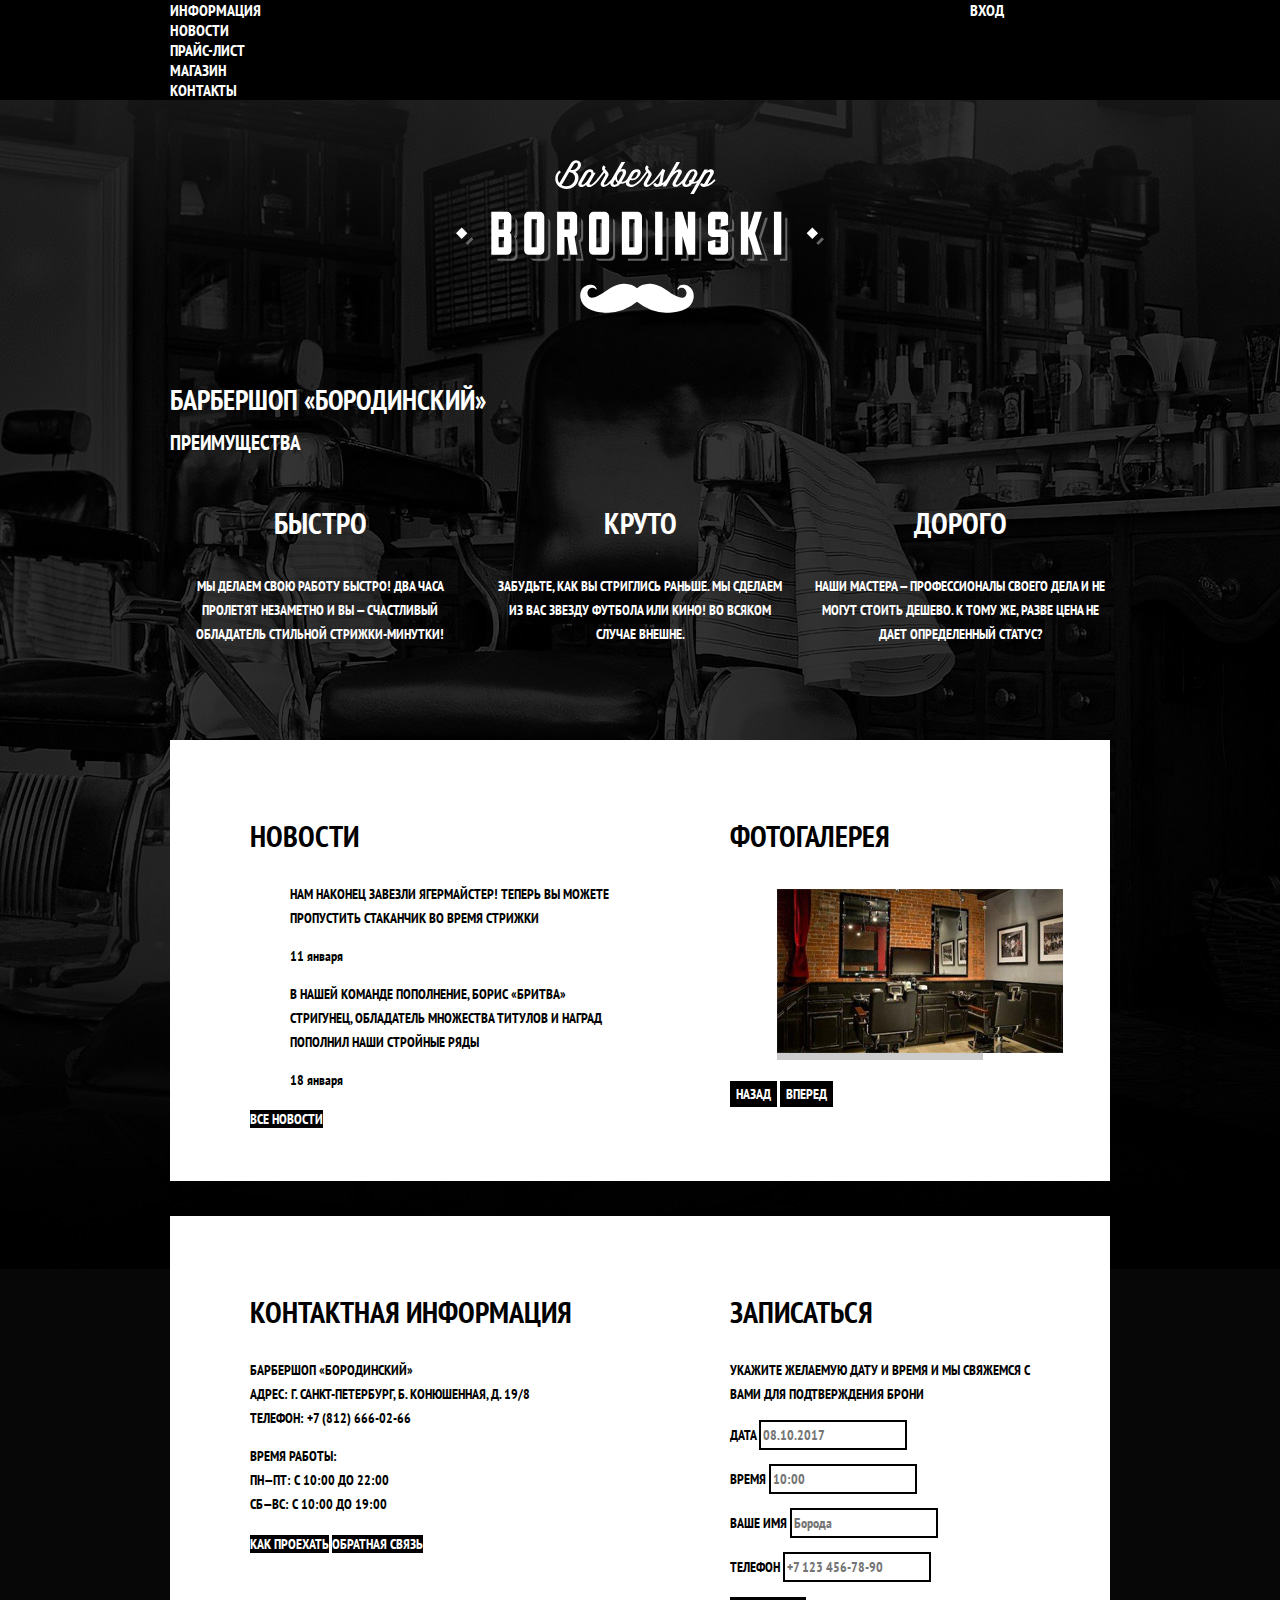
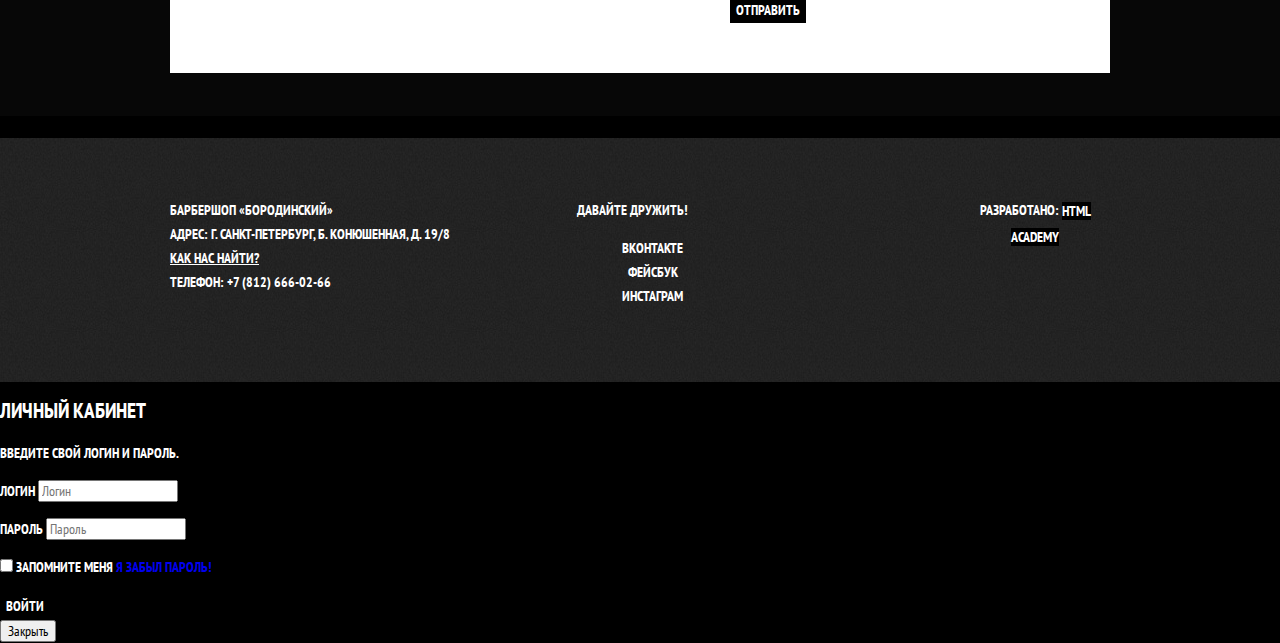
==== commit 04949c28: "Вернул модалку на индекс" ====
--- a/index.html
+++ b/index.html
@@ -147,6 +147,33 @@
     </p>
     </div>
   </footer>
+
+  <section class="modal modal-login">
+    <h2>Личный кабинет</h2>
+    <p>Введите свой логин и пароль.</p>
+    <form class="login-form" action="https://echo.htmlacademy.ru" method="post">
+      <p>
+        <label class="visually-hidden" for="user-login">Логин</label>
+        <input class="login-icon-user" id="user-login" type="text" name="login" placeholder="Логин">
+      </p>
+      <p>
+        <label class="visually-hidden" for="user-password">Пароль</label>
+        <input class="login-icon-password" id="user-password" type="password" name="password" placeholder="Пароль">
+      </p>
+      <p class="login-password-info">
+        <label class="login-checkbox">
+          <input type="checkbox" name="remember" class="visually-hidden">
+          <span class="checkbox-indicator"></span>
+          Запомните меня
+        </label>
+        <a class="restore" href="#">Я забыл пароль!</a>
+      </p>
+      <button class="button" type="submit">Войти</button>
+    </form>
+    <button class="modal-close" type="button">Закрыть</button>
+  </section>
+</body>
+</html>
   
   </body>
   </html>
--- a/css/style.css
+++ b/css/style.css
@@ -19,7 +19,7 @@
     color: #000000;
   
     background-color: #f9f6f3;
-    background-image: url("img/pattern-light.jpg");
+    background-image: url("../img/pattern-light.jpg");
     background-position: 0 0;
     background-repeat: repeat;
   }
@@ -146,7 +146,7 @@
     color: #000000;
   
     background-color: #f8f5f2;
-    background-image: url("img/pattern-light.jpg");
+    background-image: url("../img/pattern-light.jpg");
     background-position: 0 0;
     background-repeat: repeat;
   }
@@ -352,7 +352,7 @@
     color: #ffffff;
   
     background-color: #212121;
-    background-image: url("img/pattern-dark.jpg");
+    background-image: url("../img/pattern-dark.jpg");
     background-position: 0 0;
     background-repeat: repeat;
   }
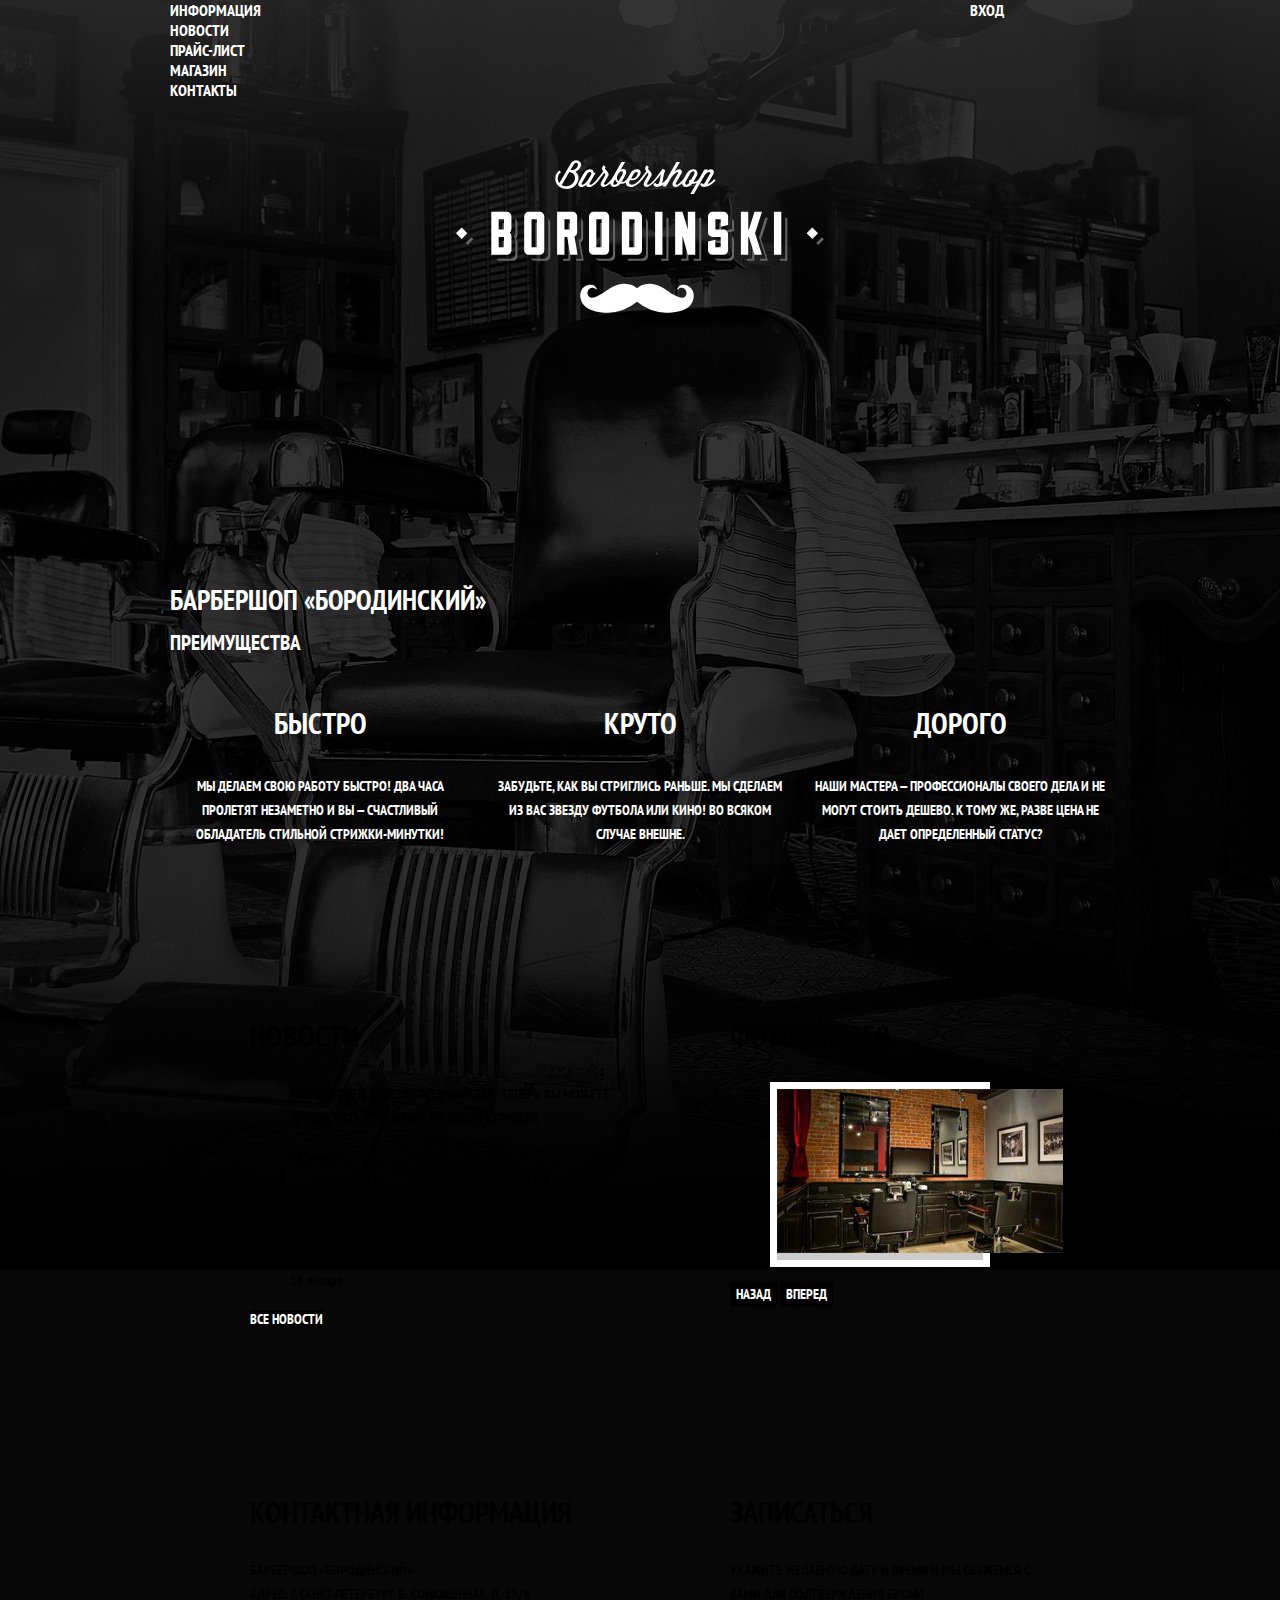
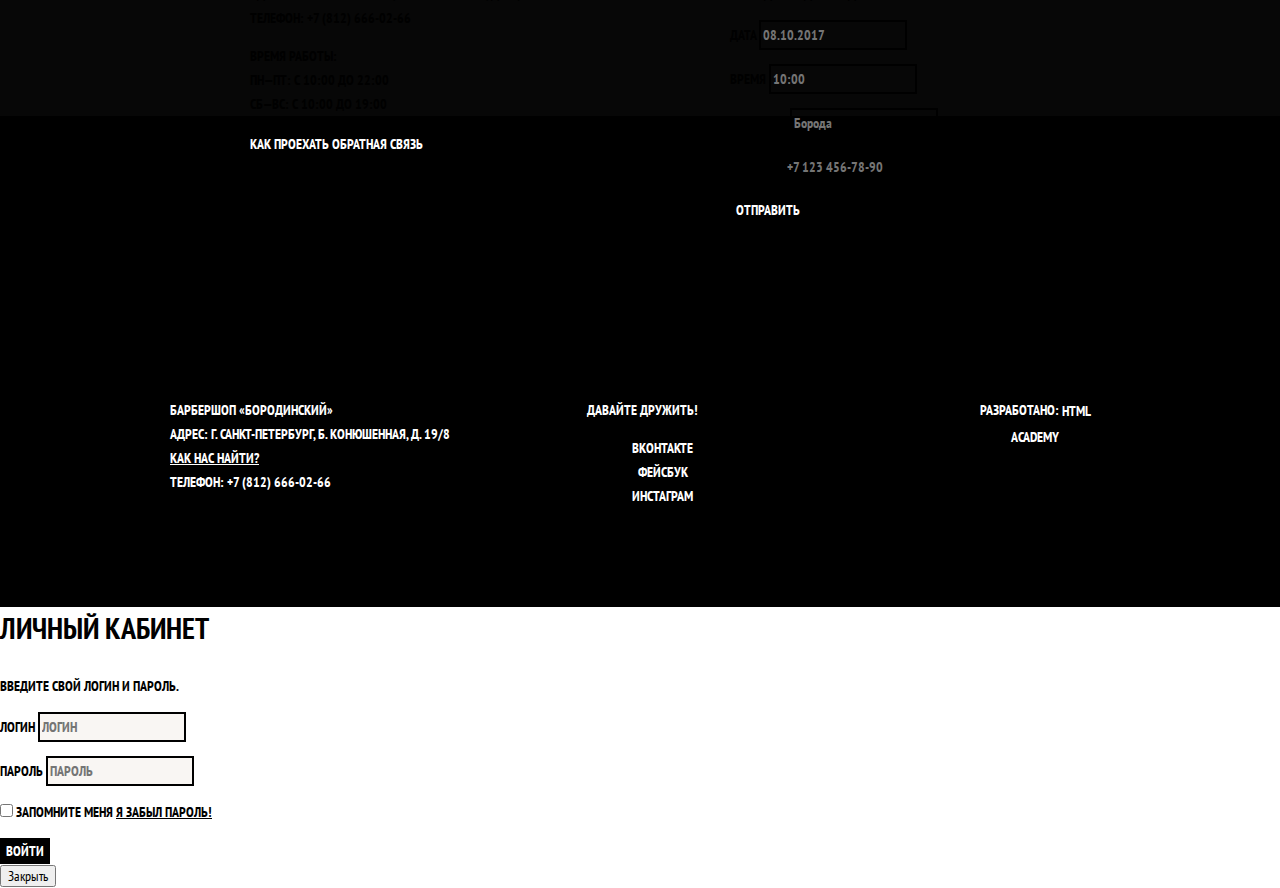
==== commit c47e1aff: "Возвращаем в разметку раздел с фильтрами." ====
--- a/index.html
+++ b/index.html
@@ -149,30 +149,30 @@
   </footer>
 
   <section class="modal modal-login">
-    <h2>Личный кабинет</h2>
-    <p>Введите свой логин и пароль.</p>
-    <form class="login-form" action="https://echo.htmlacademy.ru" method="post">
-      <p>
-        <label class="visually-hidden" for="user-login">Логин</label>
-        <input class="login-icon-user" id="user-login" type="text" name="login" placeholder="Логин">
-      </p>
-      <p>
-        <label class="visually-hidden" for="user-password">Пароль</label>
-        <input class="login-icon-password" id="user-password" type="password" name="password" placeholder="Пароль">
-      </p>
-      <p class="login-password-info">
-        <label class="login-checkbox">
-          <input type="checkbox" name="remember" class="visually-hidden">
-          <span class="checkbox-indicator"></span>
-          Запомните меня
-        </label>
-        <a class="restore" href="#">Я забыл пароль!</a>
-      </p>
-      <button class="button" type="submit">Войти</button>
-    </form>
-    <button class="modal-close" type="button">Закрыть</button>
-  </section>
-</body>
+      <h2>Личный кабинет</h2>
+      <p>Введите свой логин и пароль.</p>
+      <form class="login-form" action="https://echo.htmlacademy.ru" method="post">
+        <p>
+          <label class="visually-hidden" for="user-login">Логин</label>
+          <input class="login-icon-user" id="user-login" type="text" name="login" placeholder="Логин">
+        </p>
+        <p>
+          <label class="visually-hidden" for="user-password">Пароль</label>
+          <input class="login-icon-password" id="user-password" type="password" name="password" placeholder="Пароль">
+        </p>
+        <p class="login-password-info">
+          <label class="login-checkbox">
+            <input type="checkbox" name="remember" class="visually-hidden">
+            <span class="checkbox-indicator"></span>
+            Запомните меня
+          </label>
+          <a class="restore" href="#">Я забыл пароль!</a>
+        </p>
+        <button class="button" type="submit">Войти</button>
+      </form>
+      <button class="modal-close" type="button">Закрыть</button>
+    </section>
+  </body>
 </html>
   
   </body>
--- a/css/style.css
+++ b/css/style.css
@@ -1,406 +1,592 @@
+/* ----- Базовые стили ----- */
+
 body {
-    margin: 0;
-    padding: 0;
+  margin: 0;
+  padding: 0;
+
+  font-family: "PT Sans Narrow", Arial, sans-serif;
+  font-size: 14px;
+  line-height: 24px;
+  font-weight: 700;
+  color: #ffffff;
+  text-transform: uppercase;
+
+  background-color: #000000;
+  background-image: url("../img/bg.jpg");
+  background-position: top center;
+  background-repeat: no-repeat;
+}
+
+.inner-page {
+  color: #000000;
+
+  background-color: #f9f6f3;
+  background-image: url("../img/pattern-light.jpg");
+  background-position: 0 0;
+  background-repeat: repeat;
+}
+
+a {
+  text-decoration: none;
+}
+
+.button {
+  font: inherit;
+
+  text-align: center;
+  color: #ffffff;
+  vertical-align: middle;
+  text-transform: uppercase;
+
+  background-color: #000000;
+  border: none;
+}
+
+.button:hover,
+.button:focus,
+.button:active {
+  background-color: #663d15;
+}
+
+.main-navigation {
+  font-size: 16px;
+  line-height: 20px;
+  color: #ffffff;
+
+  background-color: #000000;
+}
+
+.site-navigation,
+.user-navigation {
+  list-style: none;
+}
+
+.site-navigation a,
+.user-navigation a {
+  color: #ffffff;
+}
+
+.site-navigation a:hover,
+.site-navigation a:focus,
+.user-navigation a:hover,
+.user-navigation a:focus {
+  background-color: #242424;
+}
+
+.features-list {
+  list-style: none;
+}
+
+.feature-item {
+  text-align: center;
+}
+
+.feature-item h3 {
+  font-size: 30px;
+  line-height: 42px;
+}
+
+.index-columns {
+  color: #000000;
+
+  background-color: #f8f5f2;
+  background-image: url("../img/pattern-light.jpg");
+  background-position: 0 0;
+  background-repeat: repeat;
+}
+
+.index-columns h2 {
+  font-size: 30px;
+  line-height: 42px;
+}
+
+.news-list {
+  list-style: none;
+}
+
+.news-item time {
+  text-transform: none;
+}
+
+.gallery-content {
+  background-color: #cccccc;
+  border: 7px solid #ffffff;
+}
+
+.appointment-item input {
+  font: inherit;
+
+  background-color: transparent;
+  border: 2px solid #000000;
+}
+
+.appointment-item input:focus {
+  border-color: #663d15;
+}
+
+.page-title {
+  font-size: 30px;
+  line-height: 42px;
+}
+
+.breadcrumbs {
+  list-style: none;
+}
+
+.breadcrumbs a {
+  color: #000000;
+}
+
+.breadcrumbs a:hover,
+.breadcrumbs a:focus {
+  text-decoration: underline;
+}
+
+.breadcrumbs-current {
+  color: #aba9a7;
+}
+
+.filter fieldset {
+  border: none;
+}
+
+.filter legend {
+  font-size: 24px;
+  line-height: 30px;
+}
+
+.filter ul {
+  list-style: none;
+  line-height: 18px;
+}
+
+.filter-input:hover + label,
+.filter-input:focus + label {
+  color: #663d15;
+}
+
+.filter-input:disabled + label {
+  color: #000000;
+
+  opacity: 0.5;
+}
+
+.catalog-list {
+  list-style: none;
+}
+
+.catalog-item {
+  background-color: #f8f8f8;
+  box-shadow: 0 0 10px rgba(0, 0, 0, 0.1);
+}
+
+.catalog-item:hover {
+  box-shadow: 0 0 10px rgba(0, 0, 0, 0.2);
+}
+
+.catalog-item a {
+  color: #000000;
+}
+
+.catalog-item h3 {
+  font-size: 14px;
+  line-height: 18px;
+}
+
+.catalog-category {
+  text-transform: none;
+}
+
+.catalog-item-price b {
+  font-size: 14px;
+  line-height: 20px;
+  text-align: center;
+
+  background-color: #e5e5e5;
+}
+
+.catalog-item-price .button {
+  line-height: 20px;
+  color: #ffffff;
+}
+
+.pagination-list {
+  list-style: none;
+}
+
+.pagination-item a {
+  color: #ffffff;
+
+  background-color: #000000;
+}
+
+.pagination-item a:hover,
+.pagination-item a:focus,
+.pagination-item a:active {
+  background-color: #663d15;
+}
+
+.pagination-item-current a {
+  color: #000000;
+
+  background-color: #ffffff;
+}
+
+.pagination-item-current a:hover,
+.pagination-item-current a:focus,
+.pagination-item-current a:active {
+  color: #000000;
+
+  background-color: #ffffff;
+}
+
+.product-photo-preview {
+  list-style: none;
+}
+
+.product-photo-preview li {
+  box-shadow: 0 0 10px 2px rgba(0, 0, 0, 0.1);
+}
+
+.product-photo-full {
+  box-shadow: 0 0 10px 2px rgba(0, 0, 0, 0.1);
+}
+
+.product-article {
+  text-align: right;
+  color: #aeaeae;
+}
+
+.product-price b {
+  line-height: 20px;
+  text-align: center;
+
+  background-color: #e5e5e5;
+}
+
+.product-info h3 {
+  font-size: 24px;
+  line-height: 30px;
+}
+
+.product-info ul {
+  list-style: none;
+}
+
+.main-footer {
+  color: #ffffff;
+
+  background-color: #212121;
+  background-image: url("../img/pattern-dark.jpg");
+  background-position: 0 0;
+  background-repeat: repeat;
+}
+
+.footer-contacts a {
+  color: #ffffff;
+  text-decoration: underline;
+}
+
+.footer-contacts a:hover,
+.footer-contacts a:focus {
+  text-decoration: none;
+}
+
+.footer-social {
+  text-align: center;
+}
+
+.footer-social ul {
+  list-style: none;
+}
+
+.social-button {
+  color: #ffffff;
+}
+
+.footer-copyright {
+  text-align: center;
+}
+
+.footer-copyright .button:hover,
+.footer-copyright .button:focus {
+  color: #000000;
+
+  background-color: #ffffff;
+}
+
+.modal {
+  color: #000000;
+
+  background-color: #f8f3f0;
+  background-image: url("../img/pattern-light.jpg");
+  background-position: 0 0;
+  background-repeat: repeat;
+}
+
+.modal h2 {
+  font-size: 30px;
+  line-height: 42px;
+}
+
+.login-form input[type="text"],
+.login-form input[type="password"] {
+  font: inherit;
+  color: #000000;
+  text-transform: uppercase;
+
+  background-color: #f9f6f3;
+  border: 2px solid #000000;
+}
+
+.login-form input:focus {
+  border-color: #663d15;
+}
+
+.login-checkbox:hover,
+.login-checkbox:focus {
+  color: #663d15;
+}
+
+.restore {
+  color: #000000;
+  text-decoration: underline;
+}
+
+.restore:hover,
+.restore:focus {
+  text-decoration: none;
+}
+
+
+
+/* ----- Сеточные стили ----- */
+html,
+body {
+  min-width: 1122px;
+  min-height: 1150px;
+}
+
+.inner-page {
+  /* Временно для сетки */
+  background-image: url('img/barbershop-shop.jpg');
+  background-size: 1200px auto;
+  background-position: top center;
+  background-repeat: no-repeat;
+}
+
+.container {
+  width: 940px;
+  margin: 0 auto;
+  padding: 0 10px;
+}
+
+.main-header {
+  margin-bottom: 75px;
+
+  /* Временно для сетки */
+  min-height: 285px;
+}
+
+.inner-page .main-header {
+  margin-bottom: 50px;
   
-    font-family: "PT Sans Narrow", Arial, sans-serif;
-    font-size: 14px;
-    line-height: 24px;
-    font-weight: 700;
-    color: #ffffff;
-    text-transform: uppercase;
+  background-color: #000000;
+
+  /* Временно для сетки */
+  min-height: 70px;
+  background-color: transparent;
+}
+
+.main-navigation {
+  display: flex;
+  flex-direction: column;
+  align-items: center;
+
+  background-color: transparent;
+
+  /* Временно для сетки */
+  min-height: 285px;
+}
+
+.inner-page .main-navigation {
+  align-items: flex-start;
+  flex-direction: row;
+
+  /* Временно для сетки */
+  min-height: 70px;
+}
+
+.main-header-logo {
+  order: 2;
+
+  width: 368px;
+  height: 353px;
+}
+
+.inner-page .main-header-logo {
+  order: 0;
   
-    background-color: #000000;
-    background-image: url("../img/bg.jpg");
-    background-position: top center;
-    background-repeat: no-repeat;
-  }
-  
-  .inner-page {
-    color: #000000;
-  
-    background-color: #f9f6f3;
-    background-image: url("../img/pattern-light.jpg");
-    background-position: 0 0;
-    background-repeat: repeat;
-  }
-  
-  .main-header {
-    margin-bottom: 75px;
-  }
-  
-  a {
-    text-decoration: none;
-  }
-  
-  .button {
-    font: inherit;
-  
-    text-align: center;
-    color: #ffffff;
-    vertical-align: middle;
-    text-transform: uppercase;
-  
-    background-color: #000000;
-    border: none;
-  }
-  
-  .button:hover,
-  .button:focus,
-  .button:active {
-    background-color: #663d15;
-  }
-  
-  .main-navigation {
-    display: flex;
-    flex-direction: column;
-    align-items: center;
-    
-    font-size: 16px;
-    line-height: 20px;
-    color: #ffffff;
-  
-    background-color: transparent;
-  }
-  
-  .main-header-logo {
-    order: 2;
-    width: 368px;
-    height: 153px;
-  }
-  
-  .main-navigation-wrapper {
-    width: 100%;
-    margin-bottom: 60px;
-    
-    background-color: #000000;
-  }
-  
-  .main-navigation-wrapper .container {
-    display: flex;
-    justify-content: space-between;
-  }
-  
-  
-  .site-navigation,
-  .user-navigation {
-    list-style: none;
-    margin: 0;
-    padding: 0;
-  }
-  
-  .site-navigation {
-    width: 620px;
-  }
-  
-  .user-navigation {
-    width: 140px;
-  }
-  
-  .site-navigation a,
-  .user-navigation a {
-    color: #ffffff;
-  }
-  
-  .site-navigation a:hover,
-  .site-navigation a:focus,
-  .user-navigation a:hover,
-  .user-navigation a:focus {
-    background-color: #242424;
-  }
-  
-  .container {
-    width: 940px;
-    margin: 0 auto;
-    padding: 0 10px;
-  }
-  
-  .features {
-    margin-bottom: 80px;
-  }
-  
-  .features-list {
-    display: flex;
-    justify-content: space-between;
-    margin: 0;
-    padding: 0;
-  
-    list-style: none;
-  }
-  
-  .feature-item {
-    width: 300px;
-    text-align: center;
-  }
-  
-  .feature-item h3 {
-    font-size: 30px;
-    line-height: 42px;
-  }
-  
-  .index-columns {
-    display: flex;
-    justify-content: space-between;
-    padding: 50px 80px;
-    margin-bottom: 35px;
-    
-    color: #000000;
-  
-    background-color: #f8f5f2;
-    background-image: url("../img/pattern-light.jpg");
-    background-position: 0 0;
-    background-repeat: repeat;
-  }
-  
-  .index-columns h2 {
-    font-size: 30px;
-    line-height: 42px;
-  }
-  
-  .news {
-    width: 380px;
-  }
-  
-  .news-list {
-    list-style: none;
-  }
-  
-  .news-item time {
-    text-transform: none;
-  }
-  
-  .gallery {
-    width: 300px;
-  }
-  
-  .gallery-content {
-    background-color: #cccccc;
-    border: 7px solid #ffffff;
-  }
-  
-  .contacts {
-    width: 380px;
-  }
-  
-  .appointment {
-    width: 300px;
-  }
-  
-  .appointment-item input {
-    font: inherit;
-  
-    background-color: transparent;
-    border: 2px solid #000000;
-  }
-  
-  .appointment-item input:focus {
-    border-color: #663d15;
-  }
-  
-  .page-title {
-    font-size: 30px;
-    line-height: 42px;
-  }
-  
-  .breadcrumbs {
-    list-style: none;
-  }
-  
-  .breadcrumbs a {
-    color: #000000;
-  }
-  
-  .breadcrumbs a:hover,
-  .breadcrumbs a:focus {
-    text-decoration: underline;
-  }
-  
-  .breadcrumbs-current {
-    color: #aba9a7;
-  }
-  
-  .filter fieldset {
-    border: none;
-  }
-  
-  .filter legend {
-    font-size: 24px;
-    line-height: 30px;
-  }
-  
-  .filter ul {
-    list-style: none;
-    line-height: 18px;
-  }
-  
-  .filter-input:hover + label,
-  .filter-input:focus + label {
-    color: #663d15;
-  }
-  
-  .filter-input:disabled + label {
-    color: #000000;
-  
-    opacity: 0.5;
-  }
-  
-  .catalog-list {
-    list-style: none;
-  }
-  
-  .catalog-item {
-    background-color: #f8f8f8;
-    box-shadow: 0 0 10px rgba(0, 0, 0, 0.1);
-  }
-  
-  .catalog-item:hover {
-    box-shadow: 0 0 10px rgba(0, 0, 0, 0.2);
-  }
-  
-  .catalog-item a {
-    color: #000000;
-  }
-  
-  .catalog-item h3 {
-    font-size: 14px;
-    line-height: 18px;
-  }
-  
-  .catalog-category {
-    text-transform: none;
-  }
-  
-  .catalog-item-price b {
-    font-size: 14px;
-    line-height: 20px;
-    text-align: center;
-  
-    background-color: #e5e5e5;
-  }
-  
-  .catalog-item-price .button {
-    line-height: 20px;
-    color: #ffffff;
-  }
-  
-  .pagination-list {
-    list-style: none;
-  }
-  
-  .pagination-item a {
-    color: #ffffff;
-  
-    background-color: #000000;
-  }
-  
-  .pagination-item a:hover,
-  .pagination-item a:focus,
-  .pagination-item a:active {
-    background-color: #663d15;
-  }
-  
-  .pagination-item-current a {
-    color: #000000;
-  
-    background-color: #ffffff;
-  }
-  
-  .pagination-item-current a:hover,
-  .pagination-item-current a:focus,
-  .pagination-item-current a:active {
-    color: #000000;
-  
-    background-color: #ffffff;
-  }
-  
-  .product-photo-preview {
-    list-style: none;
-  }
-  
-  .product-photo-preview li {
-    box-shadow: 0 0 10px 2px rgba(0, 0, 0, 0.1);
-  }
-  
-  .product-photo-full {
-    box-shadow: 0 0 10px 2px rgba(0, 0, 0, 0.1);
-  }
-  
-  .product-article {
-    text-align: right;
-    color: #aeaeae;
-  }
-  
-  .product-price b {
-    line-height: 20px;
-    text-align: center;
-  
-    background-color: #e5e5e5;
-  }
-  
-  .product-info h3 {
-    font-size: 24px;
-    line-height: 30px;
-  }
-  
-  .product-info ul {
-    list-style: none;
-  }
-  
-  .main-footer {
-    margin-top: 65px;
-    padding: 60px 0;
-    
-    color: #ffffff;
-  
-    background-color: #212121;
-    background-image: url("../img/pattern-dark.jpg");
-    background-position: 0 0;
-    background-repeat: repeat;
-  }
-  
-  .main-footer .container {
-    display: flex;
-  }
-  
-  .footer-contacts {
-    width: 320px;
-    margin: 0;
-    margin-right: 70px;
-  }
-  
-  .footer-contacts a {
-    color: #ffffff;
-    text-decoration: underline;
-  }
-  
-  .footer-contacts a:hover,
-  .footer-contacts a:focus {
-    text-decoration: none;
-  }
-  
-  .footer-social {
-    width: 145px;
-    
-    text-align: center;
-  }
-  
-  .footer-social ul {
-    list-style: none;
-  }
-  
-  .social-button {
-    color: #ffffff;
-  }
-  
-  .footer-copyright {
-    width: 150px;
-    margin: 0;
-    margin-left: auto;
-    text-align: center;
-  }
-  
-  .footer-copyright .button:hover,
-  .footer-copyright .button:focus {
-    color: #000000;
-  
-    background-color: #ffffff;
-  }+  width: 111px;
+  height: 24px;
+  padding: 23px 20px;
+}
+
+.main-navigation-wrapper {
+  width: 100%;
+  margin-bottom: 60px;
+
+  background-color: #000000;
+
+  /* Временно для сетки */
+  min-height: 70px;
+  background-color: transparent;
+}
+
+.main-navigation-wrapper .container {
+  display: flex;
+  justify-content: space-between;
+}
+
+.site-navigation {
+  width: 620px;
+  margin: 0;
+  padding: 0;
+
+  list-style: none;
+
+  /* Временно для сетки */
+  min-height: 70px;
+}
+
+.user-navigation {
+  width: 140px;
+  margin: 0;
+  padding: 0;
+
+  list-style: none;
+
+  /* Временно для сетки */
+  min-height: 70px;
+}
+
+.inner-page .user-navigation {
+  margin-left: auto;
+}
+
+.features {
+  margin-bottom: 80px;
+}
+
+.features-list {
+  display: flex;
+  justify-content: space-between;
+  margin: 0;
+  padding: 0;
+
+  list-style: none;
+
+  /* Временно для сетки */
+  min-height: 150px;
+}
+
+.feature-item {
+  width: 300px;
+
+  /* Временно для сетки */
+  min-height: 150px;
+}
+
+.index-columns {
+  display: flex;
+  justify-content: space-between;
+  padding: 50px 80px;
+  margin-bottom: 35px;
+
+  /* Временно для сетки */
+  background-image: none;
+  background-color: transparent;
+}
+
+.news {
+  width: 380px;
+
+  /* Временно для сетки */
+  min-height: 315px;
+}
+
+.gallery {
+  width: 300px;
+
+  /* Временно для сетки */
+  min-height: 315px;
+}
+
+.contacts {
+  width: 380px;
+
+  /* Временно для сетки */
+  min-height: 295px;
+}
+
+.appointment {
+  width: 300px;
+
+  /* Временно для сетки */
+  min-height: 320px;
+}
+
+.page-title {
+  margin: 0;
+  margin-bottom: 15px;
+  padding: 0;
+
+  /* Временно для сетки */
+  min-height: 42px;
+}
+
+.breadcrumbs {
+  padding: 0;
+  margin: 0;
+  margin-bottom: 50px;
+
+  /* Временно для сетки */
+  min-height: 24px;
+}
+
+.main-footer {
+  padding: 60px 0;
+  margin-top: 65px;
+
+  /* Временно для сетки */
+  background: none;
+}
+
+.main-footer .container {
+  display: flex;
+}
+
+.footer-contacts {
+  width: 330px;
+  margin: 0;
+  margin-right: 70px;
+
+  /* Временно для сетки */
+  min-height: 100px;
+}
+
+.footer-social {
+  width: 145px;
+
+  /* Временно для сетки */
+  min-height: 100px;
+}
+
+.footer-copyright {
+  width: 150px;
+  margin: 0;
+  margin-left: auto;
+
+  /* Временно для сетки */
+  min-height: 100px;
+}
